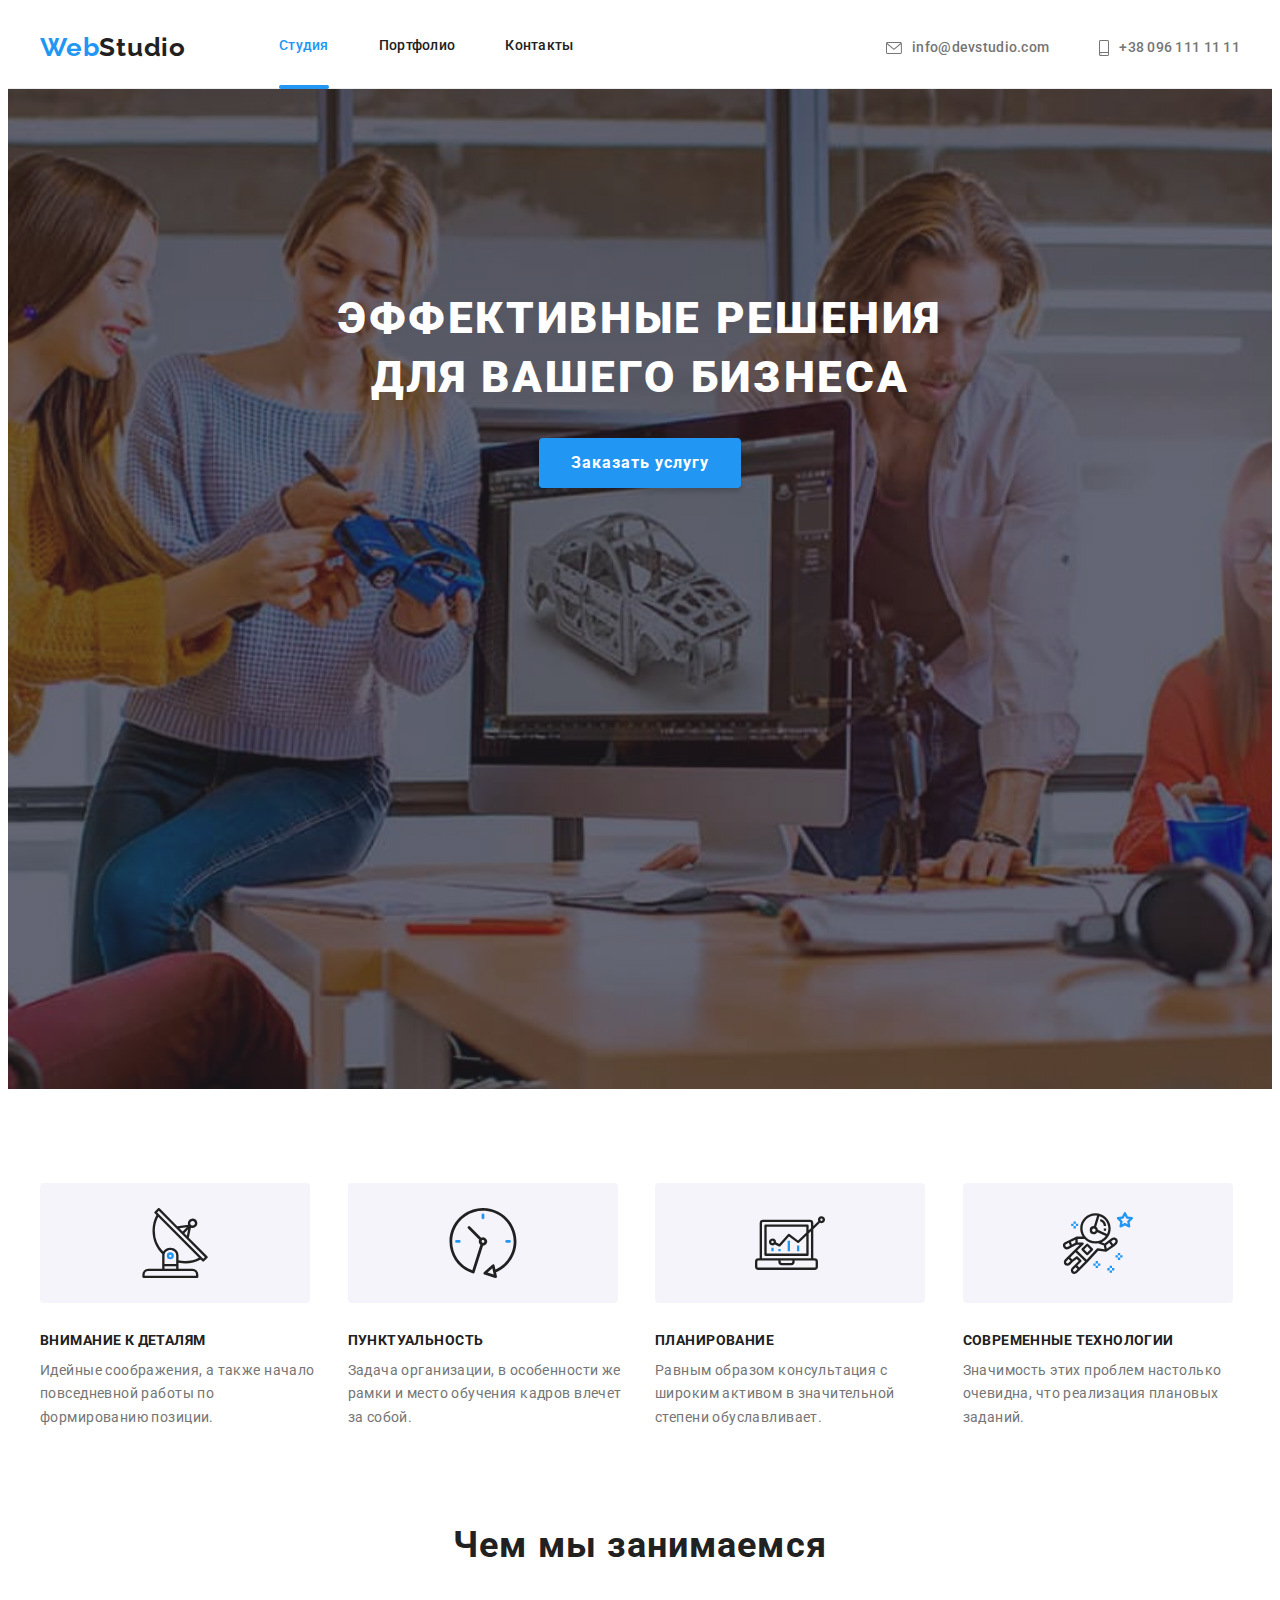
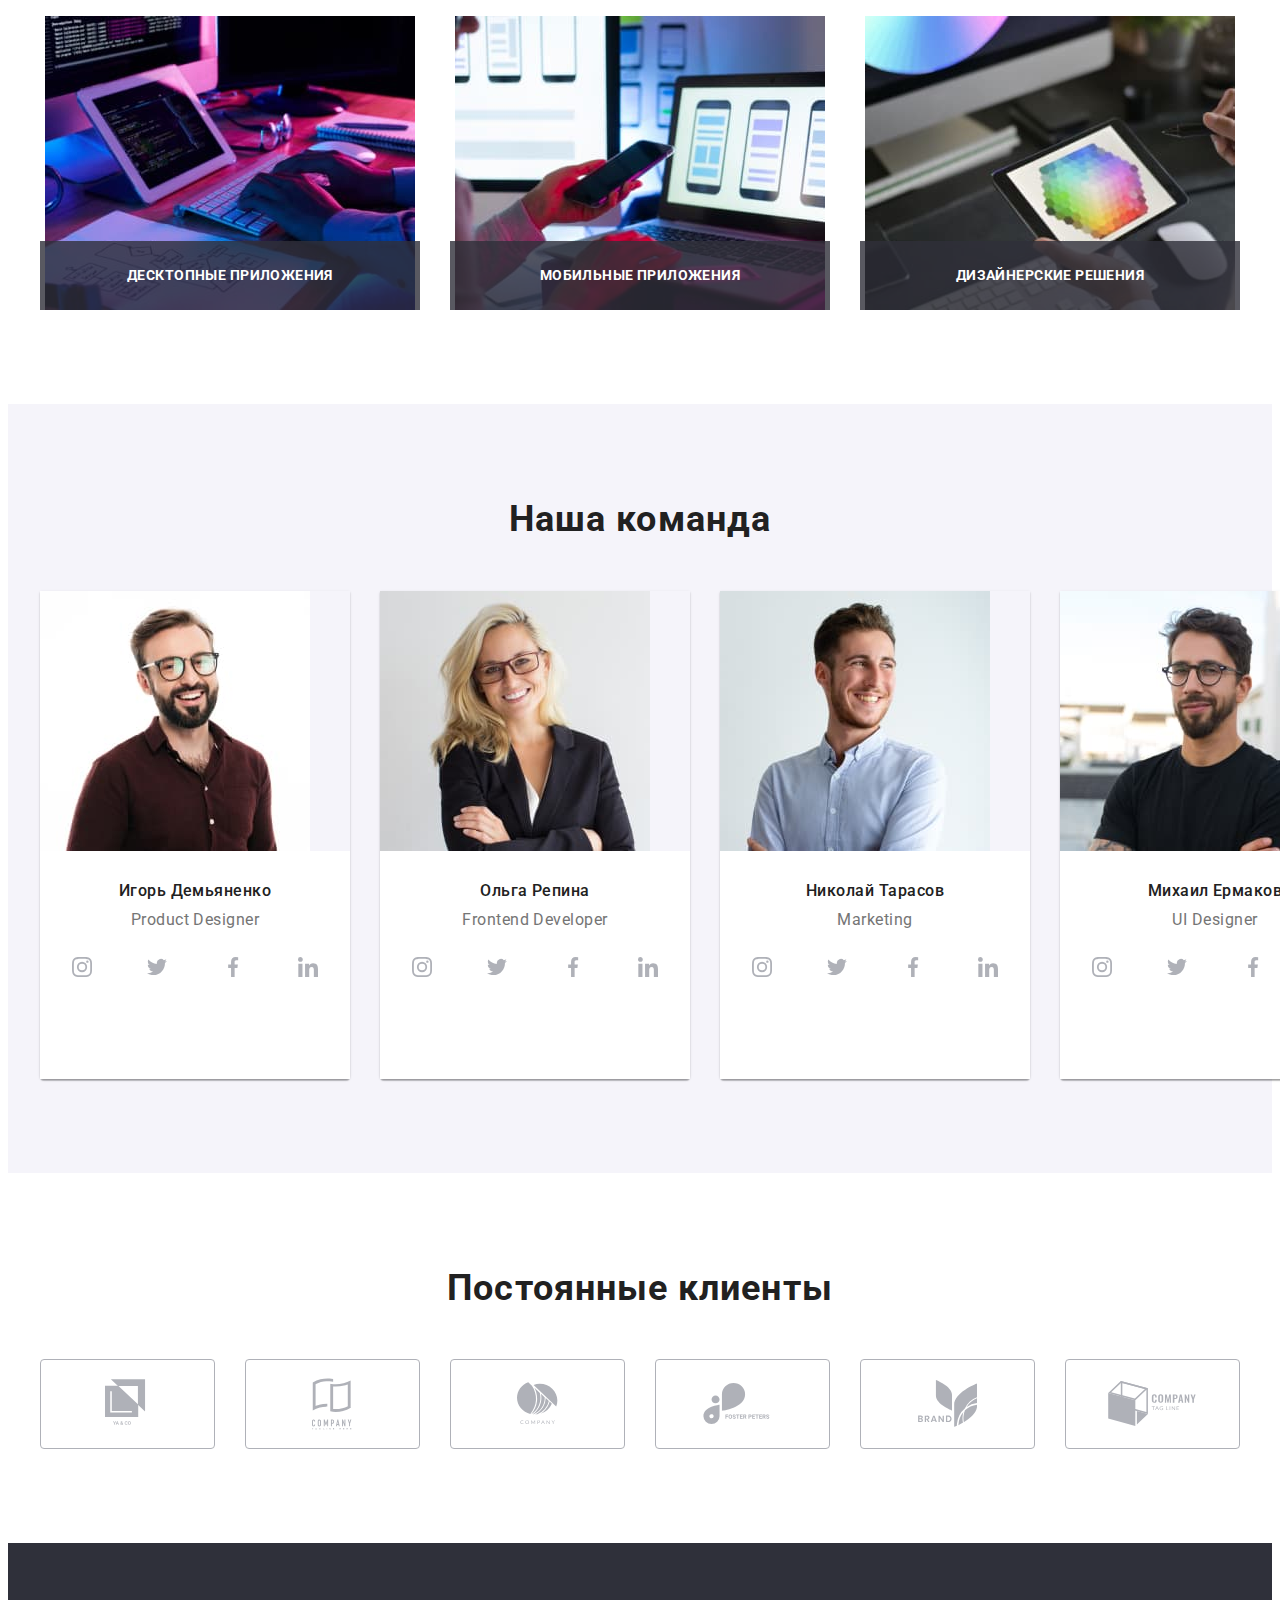
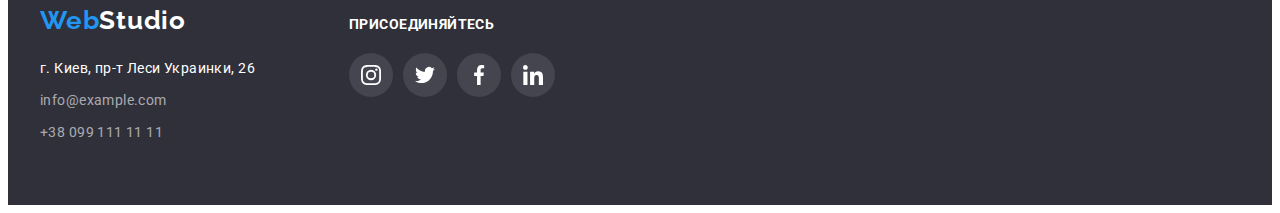
==== index.html @ 3abf871e "add "goit-markup-hw-05"" ====
<!DOCTYPE html>
<html lang="ru">
<head>
    <meta charset="UTF-8">
    <meta http-equiv="X-UA-Compatible" content="IE=edge">
    <meta name="viewport" content="width=device-width, initial-scale=1.0">
    <title>Студия</title>
    <link rel="preconnect" href="https://fonts.gstatic.com">
    <link href="https://fonts.googleapis.com/css2?family=Raleway:wght@700&family=Roboto:wght@400;500;700;900&display=swap"
        rel="stylesheet">
    <link rel="stylesheet" href="https://cdnjs.cloudflare.com/ajax/libs/modern-normalize/0.2.0/modern-normalize.css"
        integrity="sha512-oxqL25oMBPTFLK5OOR4U/Y//5oyc+3B8MJVTuGD2FLdyA+VXlhKMyQ7YjHNSI5+CLk0UdMLw1lV64dDuT1Batw=="
        crossorigin="anonymous" />
    <link rel="stylesheet" href="./css/styles.css">
</head>

<body>

<!--site header-->
        <header class="header">
            <div class="container">
                <nav class="navigation">
                    <a href="./index.html" class="logo link" lang="en"><span class="logo-web">Web</span>Studio</a>
                    <ul class="navigation-list list">

                        <li class="navigation-item">
                            <a href="./index.html" class="navigation-link current link">Студия</a>
                        </li>

                        <li class="navigation-item">
                            <a href="./portfolio.html" class="navigation-link link">Портфолио</a>
                        </li>

                        <li class="navigation-item">
                            <a href="" class="navigation-link link">Контакты</a>
                        </li>
                    </ul>
                </nav>

                <ul class="site-contacts list" >

                    <li class="site-contacts-item">
                        <a href="mailto:info@devstudio.com" class="contacts link ">
                            <svg class="site-contacts-icon-envelope" 
                                width="16" 
                                height="12">
                                    <use href="./images/icons.svg#envelope"></use>
                            </svg>
                            info@devstudio.com
                        </a>
                    </li>

                    <li class="site-contacts-item">
                        <a href="tel:+380961111111" class="contacts link ">
                            <svg class="site-contacts-icon-smartphone" 
                                width="10" 
                                height="16">
                                    <use href="./images/icons.svg#smartphone"></use>
                            </svg>
                            +38 096 111 11 11
                        </a>
                    </li>
                </ul>
            </div>
        </header>
    <main>

    <!--HERO-->
        <section class="hero overlay">
            <h1 class="hero-text">Эффективные решения для вашего бизнеса</h1>
            <button data-modal-open type="button" class="hero-btn">Заказать услугу</button>
        </section>

    <!--Features-->
        <section class="features section">
            <div class="container">
                <h2 class="visually-hidden">Особенности команды</h2>
                <ul class="features-list list">

                    <li class="feature-list-item">
                        <div class="features-icon-background">
                            <svg class="feature-icon"
                            width="70"
                            height="70">
                                <use href="./images/icons.svg#antenna"></use>
                            </svg>
                        </div>
                        <h3 class="feature-item-title">Внимание к деталям</h3>
                        <p class="features-item">Идейные соображения, а также начало повседневной работы по формированию позиции.
                        </p>
                    </li>

                    <li class="feature-list-item">
                        <div class="features-icon-background">
                            <svg class="feature-icon"
                            width="70"
                            height="70">
                                <use href="./images/icons.svg#clock"></use>
                            </svg>
                        </div>
                        <h3 class="feature-item-title">Пунктуальность</h3>
                        <p class="features-item">Задача организации, в особенности же рамки и место обучения кадров влечет за собой.
                        </p>
                    </li>

                    <li class="feature-list-item">
                        <div class="features-icon-background">
                            <svg class="feature-icon"
                            width="70"
                            height="70">
                                <use href="./images/icons.svg#diagram"></use>
                            </svg>
                        </div>
                        <h3 class="feature-item-title">Планирование</h3>
                        <p class="features-item">Равным образом консультация с широким активом в значительной степени обуславливает.
                        </p>
                    </li>

                    <li class="feature-list-item">
                        <div class="features-icon-background">
                            <svg class="feature-icon"
                            width="70"
                            height="70">
                                <use href="./images/icons.svg#astronaut"></use>
                            </svg>
                        </div>
                        <h3 class="feature-item-title">Современные технологии</h3>
                        <p class="features-item">Значимость этих проблем настолько очевидна, что реализация плановых заданий.
                        </p>
                    </li>
                </ul>
            </div>
        </section>

    <!--What we do-->
        <section class="what-we-do-section section">
            <div class="container">
                <h2 class="section-title">Чем мы занимаемся</h2>
                <ul class="what-we-do list">

                    <li class="what-we-do-item">
                        <div class="image-explanation">
                            <img src="./images/example_of_work_1.jpg" alt="Создание интернет сайта" width="370" height="294">
                            <span class="image-explanation-text">Десктопные приложения</span>
                        </div>
                    </li>

                    <li class="what-we-do-item">
                        <div class="image-explanation">
                            <img src="./images/example_of_work_2.jpg" alt="Оптимизация сайта для просмотра с телефона" width="370" height="294">
                            <span class="image-explanation-text">Мобильные приложения</span>
                        </div>
                    </li>

                    <li class="what-we-do-item">
                        <div class="image-explanation">
                            <img src="./images/example_of_work_3.jpg" alt="Подбор цветовой схемы для сайта" width="370" height="294">
                            <span class="image-explanation-text">Дизайнерские решения</span>
                        </div>
                    </li>
                </ul>
            </div>
        </section>

    <!--Our team-->
        <section class="team section">
            <div class="container">
                <h2 class="section-title">Наша команда</h2>
                <ul class="team-members list">

                    <li class="team-members-item">
                        <img src="./images/igor_photo.jpg" alt="Фото Игоря Демьяненко" width="270" height="260">
                        <div class="team-members-description">
                            <h3 class="team-members-name">Игорь Демьяненко</h3>
                            <p class="team-members-profession" lang="en">Product Designer</p>
                            <ul class="team-soc-link-list list">

                                <li class="team-soc-link-item">
                                    <a href="" class="team-soc-link">
                                        <svg class="team-soc-link-icon" 
                                        width="20"
                                        height="20">
                                            <use href="./images/icons.svg#instagram-t"></use>
                                        </svg>
                                    </a>
                                </li>

                                <li class="team-soc-link-item">
                                    <a href="" class="team-soc-link">
                                        <svg class="team-soc-link-icon" 
                                        width="20"
                                        height="20">
                                            <use href="./images/icons.svg#twitter-t"></use>
                                        </svg>
                                    </a>
                                </li>

                                <li class="team-soc-link-item">
                                    <a href="" class="team-soc-link">
                                        <svg class="team-soc-link-icon" 
                                        width="20"
                                        height="20">
                                            <use href="./images/icons.svg#facebook-t"></use>
                                        </svg>
                                    </a>
                                </li>

                                <li class="team-soc-link-item">
                                    <a href="" class="team-soc-link">
                                        <svg class="team-soc-link-icon" 
                                        width="20"
                                        height="20">
                                            <use href="./images/icons.svg#linkedin-t"></use>
                                        </svg>
                                    </a>
                                </li>
                            </ul>
                        </div>
                    </li>

                    <li class="team-members-item">
                        <img src="./images/olga_photo.jpg" alt="Фото Ольги Репиной" width="270" height="260">
                        <div class="team-members-description">
                            <h3 class="team-members-name">Ольга Репина</h3>
                            <p class="team-members-profession" lang="en">Frontend Developer</p>
                            <ul class="team-soc-link-list list">

                                <li class="team-soc-link-item">
                                    <a href="" class="team-soc-link">
                                        <svg class="team-soc-link-icon" 
                                        width="20"
                                        height="20">
                                            <use href="./images/icons.svg#instagram-t"></use>
                                        </svg>
                                    </a>
                                </li>

                                <li class="team-soc-link-item">
                                    <a href="" class="team-soc-link">
                                        <svg class="team-soc-link-icon" 
                                        width="20"
                                        height="20">
                                            <use href="./images/icons.svg#twitter-t"></use>
                                        </svg>
                                    </a>
                                </li>

                                <li class="team-soc-link-item">
                                    <a href="" class="team-soc-link">
                                        <svg class="team-soc-link-icon" 
                                        width="20"
                                        height="20">
                                            <use href="./images/icons.svg#facebook-t"></use>
                                        </svg>
                                    </a>
                                </li>

                                <li class="team-soc-link-item">
                                    <a href="" class="team-soc-link">
                                        <svg class="team-soc-link-icon" 
                                        width="20"
                                        height="20">
                                            <use href="./images/icons.svg#linkedin-t"></use>
                                        </svg>
                                    </a>
                                </li>
                            </ul>
                        </div>
                    </li>

                    <li class="team-members-item">
                        <img src="./images/nikolay_photo.jpg" alt="Фото Николая Тарасова" width="270" height="260">
                        <div class="team-members-description">
                            <h3 class="team-members-name">Николай Тарасов</h3>
                            <p class="team-members-profession" lang="en">Marketing</p>
                            <ul class="team-soc-link-list list">

                                <li class="team-soc-link-item">
                                    <a href="" class="team-soc-link">
                                        <svg class="team-soc-link-icon" 
                                        width="20"
                                        height="20">
                                            <use href="./images/icons.svg#instagram-t"></use>
                                        </svg>
                                    </a>
                                </li>

                                <li class="team-soc-link-item">
                                    <a href="" class="team-soc-link">
                                        <svg class="team-soc-link-icon" 
                                        width="20"
                                        height="20">
                                            <use href="./images/icons.svg#twitter-t"></use>
                                        </svg>
                                    </a>
                                </li>

                                <li class="team-soc-link-item">
                                    <a href="" class="team-soc-link">
                                        <svg class="team-soc-link-icon" 
                                        width="20"
                                        height="20">
                                            <use href="./images/icons.svg#facebook-t"></use>
                                        </svg>
                                    </a>
                                </li>

                                <li class="team-soc-link-item">
                                    <a href="" class="team-soc-link">
                                        <svg class="team-soc-link-icon" 
                                        width="20"
                                        height="20">
                                            <use href="./images/icons.svg#linkedin-t"></use>
                                        </svg>
                                    </a>
                                </li>
                            </ul>
                        </div>
                    </li>

                    <li class="team-members-item">
                        <img src="./images/mihail_photo.jpg" alt="Фото Михаила Ермакова" width="270" height="260">
                        <div class="team-members-description">
                            <h3 class="team-members-name">Михаил Ермаков</h3>
                            <p class="team-members-profession" lang="en">UI Designer</p>
                            <ul class="team-soc-link-list list">

                                <li class="team-soc-link-item">
                                    <a href="" class="team-soc-link">
                                        <svg class="team-soc-link-icon" 
                                        width="20"
                                        height="20">
                                            <use href="./images/icons.svg#instagram-t"></use>
                                        </svg>
                                    </a>
                                </li>

                                <li class="team-soc-link-item">
                                    <a href="" class="team-soc-link">
                                        <svg class="team-soc-link-icon" 
                                        width="20"
                                        height="20">
                                            <use href="./images/icons.svg#twitter-t"></use>
                                        </svg>
                                    </a>
                                </li>

                                <li class="team-soc-link-item">
                                    <a href="" class="team-soc-link">
                                        <svg class="team-soc-link-icon" 
                                        width="20"
                                        height="20">
                                        <use href="./images/icons.svg#facebook-t"></use>
                                    </svg>
                                    </a>
                                </li>

                                <li class="team-soc-link-item">
                                    <a href="" class="team-soc-link">
                                        <svg class="team-soc-link-icon" 
                                        width="20"
                                        height="20">
                                            <use href="./images/icons.svg#linkedin-t"></use>
                                        </svg>
                                    </a>
                                </li>
                            </ul>
                        </div>
                    </li>
                </ul>
            </div>
        </section>

        <!--Regular customers-->  
        <section class="customers section">
            <div class="container">
                <h2 class="section-title">Постоянные клиенты</h2>
                <ul class="customers-list list">

                    <li class="customers-item">
                        <a href="" class="customers-link">
                            <svg class="customers-icon" 
                            width="44.27" 
                            height="49.23">
                                <use href="./images/icons.svg#logo-1"></use>
                            </svg>
                        </a>
                    </li>

                    <li class="customers-item">
                        <a href="" class="customers-link">
                            <svg class="customers-icon" 
                            width="40" 
                            height="52">
                                <use href="./images/icons.svg#logo-2"></use>
                            </svg>
                        </a>
                    </li>

                    <li class="customers-item">
                        <a href="" class="customers-link">
                            <svg class="customers-icon" 
                            width="41" 
                            height="42.6">
                                <use href="./images/icons.svg#logo-3"></use>
                            </svg>
                        </a>
                    </li>

                    <li class="customers-item">
                        <a href="" class="customers-link">
                            <svg class="customers-icon" 
                            width="79.66" 
                            height="42.02">
                                <use href="./images/icons.svg#logo-4"></use>
                            </svg>
                        </a>
                    </li>

                    <li class="customers-item">
                        <a href="" class="customers-link">
                            <svg class="customers-icon" 
                            width="59" 
                            height="47">
                                <use href="./images/icons.svg#logo-5"></use>
                            </svg>
                        </a>
                    </li>

                    <li class="customers-item">
                        <a href="" class="customers-link">
                            <svg class="customers-icon" 
                            width="88.48" 
                            height="45.44">
                                <use href="./images/icons.svg#logo-6"></use>
                            </svg>
                        </a>
                    </li>
                </ul>
            </div>
        </section>
    </main>

<!--Footer-->
    <footer class="footer">
        <div class="container">
            <div>
                <a href="./index.html" class="logo link" lang="en"><span class="logo-web">Web</span><span class="logo-studio">Studio</span></a>

<!--Address-->
                <address class="address">
                    <ul class="address-list list">

                        <li class="address-item"> 
                            <a href="https://goo.gl/maps/oQdtfQdhAtJSonEbA" class="address-in-map link">г. Киев, пр-т Леси Украинки, 26</a> 
                        </li>

                        <li class="address-item">
                            <a href="mailto:info@example.com" class="address-mail link">info@example.com</a>
                        </li>

                        <li class="address-item">
                            <a href="tel:+380991111111" class="address-tel link">+38 099 111 11 11</a>
                        </li>
                    </ul>
                </address>

            </div>

<!--Subscribe-->            
            <div class="subscribe">
                <b class="footer-subscribe-title">присоединяйтесь</b>
                <ul class="social-link-list list">

                    <li class="social-link-item ">
                        <a href="" class="footer-social-link">
                            <svg  class="footer-subscribe-link"
                            width="20"
                            height="20">
                                <use href="./images/icons.svg#instagram"></use>
                            </svg>
                        </a>
                    </li>

                    <li class="social-link-item">
                        <a href="" class="footer-social-link">
                            <svg class="footer-subscribe-link"
                            width="20"
                            height="20">
                                <use href="./images/icons.svg#twitter"></use>
                            </svg>
                        </a>
                    </li>

                    <li class="social-link-item">
                        <a href="" class="footer-social-link">
                            <svg class="footer-subscribe-link"
                            width="20"
                            height="20">
                                <use href="./images/icons.svg#facebook"></use>
                            </svg>
                        </a>
                    </li>

                    <li class="social-link-item">
                        <a href="" class="footer-social-link">
                            <svg class="footer-subscribe-link" 
                            width="20"
                            height="20">
                                <use href="./images/icons.svg#linkedin"></use>
                            </svg>
                        </a>
                    </li>
                </ul>
            </div>
        </div>
    </footer>

    

    <div data-modal class="backdrop is-hidden">
        <div class="modal">
            <button data-modal-close type="button" class="close-modal-btn">
                <svg class="close-icon" 
                width="18"
                height="18">
                    <use href="./images/icons.svg#icon-close"></use>
                </svg>
            </button>
        </div>
    </div>
    
    <script src="./js/modal.js"></script>
</body>
</html>
---- css/styles.css ----
/*************** INDEX.html styles ****************/

/*==================== ROOT =======================*/
:root {
  --priority-text-color: #212121;
  --secondary-text-color: #757575;
  --accent-color: #2196f3;
  --wight-color: #ffffff;
  --secondary-background-color: #2f303a;
  --priority-background-color: #f5f4fa;
  --transform-origin-color: #afb1b8;
  --address-color: rgba(255, 255, 255, 0.6);
  --main-font: "Roboto", sans-serif;
  --secondary-font: "Raleway", sans-serif;
  --margin-block: 30px;
}
/*==================== END ROOT ===================*/
.link {
  text-decoration: none;
}

.list {
  list-style: none;
}

.address {
  font-style: normal;
}

img {
  display: block;
  max-width: 100%;
  height: auto;
}

h1,
h2,
h3,
h4,
h5,
h6,
p {
  margin: 0px;
}

ul,
ol {
  margin: 0px;
  padding: 0px;
}
/*================== COMPONENTS ===================*/
/*for "WHAT WE DO" and "OUR TEAM"*/
.section-title {
  font-weight: 700;
  font-size: 36px;
  line-height: 1.17;
  text-align: center;
  letter-spacing: 0.03em;

  margin-bottom: 50px;
}

/*for all SECTION*/
.container {
  width: 1200px;

  margin-left: auto;
  margin-right: auto;
  padding-left: 15px;
  padding-right: 15px;
}

.section {
  padding-top: 94px;
  padding-bottom: 94px;
}
/*================== END COMPONENTS ===============*/

/*==================== BODY =======================*/
body {
  background-color: var(--wight-color);
  color: var(--priority-text-color);
  font-family: var(--main-font);
}
/*=================== END BODY =====================*/

/*===================== LOGO =======================*/
.logo {
  font-family: var(--secondary-font);
  font-weight: 700;
  font-size: 26px;
  line-height: 1.33;
  letter-spacing: 0.03em;
  color: var(--priority-text-color);

  margin-right: 93px;
  padding-top: 22px;
  padding-bottom: 23px;
}

.logo-web {
  color: var(--accent-color);
}

.logo-studio {
  color: var(--wight-color);
}

.visually-hidden {
  position: absolute !important;
  clip: rect(1px 1px 1px 1px); /* IE6, IE7 */
  clip: rect(1px, 1px, 1px, 1px);
  padding: 0 !important;
  border: 0 !important;
  height: 1px !important;
  width: 1px !important;
  overflow: hidden;
}
/*==================== END LOGO ====================*/

/*===================== HEADER ======================*/
.header {
  border-bottom: 1px solid #ececec;
  box-sizing: border-box;
}

.header > .container {
  display: flex;
  align-items: center;
}
/*==== NAVIGATION ====*/
.navigation {
  font-weight: 500;
  font-size: 14px;
  line-height: 1.14;
  letter-spacing: 0.02em;

  display: flex;
  align-items: center;
}

.navigation-item:not(:last-child) {
  margin-right: 50px;
}

.navigation-list {
  display: flex;
  align-items: center;
}

.navigation-link {
  color: var(--priority-text-color);

  padding-top: 32px;
  padding-bottom: 31px;

  transition: color 250ms cubic-bezier(0.4, 0, 0.2, 1);
}

.navigation-link::after {
  content: "";

  position: relative;
  bottom: -31px;

  display: block;
  background: #2196f3;
  border-radius: 2px;

  height: 4px;

  opacity: 0;

  transform: scaleX(0);
  transition: transform;
  transition: transform 250ms cubic-bezier(0.4, 0, 0.2, 1),
    opacity 250ms cubic-bezier(0.4, 0, 0.2, 1);
}

/*.navigation-link:hover::after {
  opacity: 1;
}*/

.navigation-link:focus::after {
  opacity: 1;
  transform: scaleX(1);
}

.navigation-link:active::after {
  opacity: 1;
  transform: scaleX(1);
}

.navigation-link:hover,
.navigation-link:focus,
.navigation-link:active {
  color: var(--accent-color);
}
.current {
  color: var(--accent-color);
}

.current::after {
  opacity: 1;
  transform: scaleX(1);
}
/*==== END NAVIGATION ====*/

/*==== SITE CONTACTS ====*/
.site-contacts {
  display: flex;
  margin-left: auto;
}

.site-contacts .contacts {
  font-weight: 500;
  font-size: 14px;
  line-height: 1.14;
  letter-spacing: 0.02em;
  color: var(--secondary-text-color);

  display: inline-flex;
  align-items: center;
}

.site-contacts-icon-envelope {
  width: 16px;
  height: 12px;

  margin-right: 10px;

  fill: currentColor;
}

.site-contacts-icon-smartphone {
  width: 10px;
  height: 16px;

  margin-right: 10px;

  fill: currentColor;
}
.site-contacts .contacts {
  transition: color 250ms cubic-bezier(0.4, 0, 0.2, 1);
}

.site-contacts .contacts:hover,
.site-contacts .contacts:focus {
  color: var(--accent-color);
}

.site-contacts-item {
  display: flex;
  align-items: center;
}

.site-contacts-item > .contacts {
  padding-top: 32px;
  padding-bottom: 31px;
}

.site-contacts-item:not(:last-child) {
  margin-right: 50px;
}
/*==== END SITE CONTACTS ====*/
/*=================== END HEADER ==================*/

/*==================== HERO ======================*/
.overlay {
  background-image: linear-gradient(
      to right,
      rgba(47, 48, 58, 0.4),
      rgba(47, 48, 58, 0.4)
    ),
    url(../images/hero.jpg);
  background-size: cover;
  background-position: center;
  background-repeat: no-repeat;

  max-width: 1600px;
  height: 600px;

  margin-left: auto;
  margin-right: auto;
}
.hero {
  background-color: var(--secondary-background-color);

  padding-top: 200px;
  padding-bottom: 200px;

  text-align: center;
}
.hero-text {
  font-weight: 900;
  font-size: 44px;
  line-height: 1.36;

  letter-spacing: 0.06em;
  text-transform: uppercase;
  color: var(--wight-color);

  max-width: 696px;

  margin-bottom: 30px;
  margin-left: auto;
  margin-right: auto;
}

.hero-btn {
  font-family: var(--main-font);
  font-weight: 700;
  font-size: 16px;
  line-height: 1.88;
  text-align: center;
  letter-spacing: 0.06em;
  color: var(--wight-color);

  background-color: var(--accent-color);

  cursor: pointer;
  min-width: 200px;
  padding: 10px 32px;
  box-shadow: 0px 4px 4px rgba(0, 0, 0, 0.15);
  border-radius: 4px;
  border: 0px;

  padding-top: 10px;
  padding-bottom: 10px;
  padding-right: 32px;
  padding-left: 32px;
}
/*=================== END HERO ===================*/

/*================== FEATURES ====================*/
.features {
  padding-bottom: 47px;
}

.feature-list-item {
  flex-basis: calc(100% / 4 - var(--margin-block));

  margin-top: var(--margin-block);
  margin-left: var(--margin-block);
}

/*.feature-list-item:not(:last-child) {
  margin-right: 30px;
}*/

.features-list {
  display: flex;

  margin-top: calc(-1 * var(--margin-block));
  margin-left: calc(-1 * var(--margin-block));
}

.feature-item-title {
  font-weight: 700;
  font-size: 14px;
  line-height: 1.14;
  letter-spacing: 0.03em;
  text-transform: uppercase;

  margin-bottom: 10px;
}

.features-item {
  color: var(--secondary-text-color);
  font-weight: 400;
  font-size: 14px;
  line-height: 1.71;
  letter-spacing: 0.03em;
}

.features-icon-background {
  display: flex;
  justify-content: center;
  align-items: center;

  width: 270px;
  height: 120px;

  margin-bottom: 30px;

  border-radius: 4px;
  background: #f5f4fa;
}
/*================= END FEATURES ================*/

/*================== WHAT WE DO =================*/
.what-we-do-section {
  padding-top: 47px;
}

.what-we-do {
  display: flex;

  margin-top: calc(-1 * var(--margin-block));
  margin-left: calc(-1 * var(--margin-block));
}

.what-we-do-item {
  flex-basis: calc(100% / 3 - var(--margin-block));

  margin-left: var(--margin-block);
  margin-top: var(--margin-block);
}

.image-explanation {
  position: relative;
  display: flex;
  justify-content: center;
  align-items: flex-end;
}

.image-explanation-text {
  display: flex;
  justify-content: center;
  align-items: flex-end;
  position: absolute;

  width: 100%;

  font-weight: 700;
  font-size: 14px;
  line-height: 1.14;

  letter-spacing: 0.03em;
  text-transform: uppercase;

  padding-top: 27px;
  padding-bottom: 27px;

  color: var(--wight-color);
  background: rgba(47, 48, 58, 0.8);
}

/*.what-we-do-item:not(:last-child) {
  margin-right: 30px;
}*/

/*================ END WHAT WE DO ================*/

/*================= OUR TEAM ====================*/
.team {
  background-color: var(--priority-background-color);
}

.team-members {
  display: flex;

  margin-top: calc(-1 * var(--margin-block));
  margin-left: calc(-1 * var(--margin-block));
}

.team-members-item {
  flex-basis: calc(100% / 4 - var(--margin-block));

  margin-top: var(--margin-block);
  margin-left: var(--margin-block);

  box-shadow: 0px 1px 3px rgba(0, 0, 0, 0.12), 0px 1px 1px rgba(0, 0, 0, 0.14),
    0px 2px 1px rgba(0, 0, 0, 0.2);
  border-radius: 0px 0px 4px 4px;
}
/*.team-members-item:not(:last-child) {
  margin-right: 30px;
}*/

.team-members-description {
  width: 270px;
  height: 168px;
  padding-bottom: 30px;
  padding-top: 30px;
  padding-left: 20px;
  padding-right: 20px;

  text-align: center;

  background: #ffffff;
}

.team-members-name {
  font-weight: 500;
  font-size: 16px;
  line-height: 1.19;
  letter-spacing: 0.03em;

  margin-bottom: 10px;
}

.team-members-profession {
  font-weight: 400;
  font-size: 16px;
  line-height: 1.19;
  letter-spacing: 0.03em;
  color: var(--secondary-text-color);

  padding-bottom: 16px;
}
.team-soc-link-list {
  display: flex;
  justify-content: space-between;
}

.team-soc-link {
  display: flex;
  justify-content: center;
  align-items: center;

  height: 44px;
  width: 44px;
  border-radius: 50%;

  color: var(--transform-origin-color);

  transition: color 250ms cubic-bezier(0.4, 0, 0.2, 1),
    background-color 250ms cubic-bezier(0.4, 0, 0.2, 1);
}

.team-soc-link-item:not(:last-child) {
  margin-right: 10px;
}

.team-soc-link:hover,
.team-soc-link:focus,
.team-soc-link:active {
  background: var(--accent-color);
  color: var(--wight-color);
}

.team-soc-link-icon {
  fill: currentColor;

  display: block;
  height: 20px;
  width: 20px;
}

/*================ END OUR TEAM =================*/

/*=============Regular customers================*/
.customers-list {
  display: flex;

  margin-top: calc(-1 * var(--margin-block));
  margin-left: calc(-1 * var(--margin-block));
}

.customers-item {
  flex-basis: calc(100% / 6 - var(--margin-block));

  margin-top: var(--margin-block);
  margin-left: var(--margin-block);
}
/*.customers-item:not(:last-child) {
  margin-right: 30px;
}*/

.customers-link {
  display: flex;
  justify-content: center;
  align-items: center;

  height: 90px;

  border: 1px solid var(--transform-origin-color);
  box-sizing: border-box;
  border-radius: 4px;

  color: var(--transform-origin-color);

  transition: color 250ms cubic-bezier(0.4, 0, 0.2, 1),
    border 250ms cubic-bezier(0.4, 0, 0.2, 1),
    border-radius 250ms cubic-bezier(0.4, 0, 0.2, 1);
}
.customers-link:hover,
.customers-link:focus,
.customers-link:active {
  color: var(--accent-color);
  border: 1px solid var(--accent-color);
  border-radius: 4px;
}

.customers-icon {
  fill: currentColor;
}

/*===========END Regular customers==============*/

/*================== FOOTER =====================*/
.footer {
  background-color: var(--secondary-background-color);

  padding-top: 60px;
  padding-bottom: 60px;
}
.footer > .container {
  display: flex;
  align-items: baseline;
}

.footer > .container > .logo {
  padding-top: 0px;
  padding-bottom: 0px;
  margin-right: 0px;
}

/*========== ADDRESS ========*/
.address {
  margin-top: 20px;
}

.address-item:not(:last-child) {
  margin-bottom: 8px;
}

.address-in-map {
  font-weight: 400;
  font-size: 14px;
  line-height: 1.71;
  letter-spacing: 0.03em;
  color: var(--wight-color);
}

.address-mail,
.address-tel {
  font-weight: 400;
  font-size: 14px;
  line-height: 1.71;
  letter-spacing: 0.03em;
  color: var(--address-color);
}

.subscribe {
  margin-left: 70px;
}
.footer-subscribe-title {
  display: inline-flex;

  font-weight: 700;
  font-size: 14px;
  line-height: 1.14;
  letter-spacing: 0.03em;
  text-transform: uppercase;

  color: var(--wight-color);

  margin-bottom: 20px;
}

.social-link-list {
  display: flex;
}

.social-link-item:not(:last-child) {
  margin-right: 10px;
}

.footer-social-link {
  display: flex;
  justify-content: center;
  align-items: center;

  height: 44px;
  width: 44px;

  border-radius: 50%;
  background: rgba(255, 255, 255, 0.1);

  transition: background-color 250ms cubic-bezier(0.4, 0, 0.2, 1);
}

.footer-social-link:hover,
.footer-social-link:active,
.footer-social-link:focus {
  background-color: var(--accent-color);
}

/*================= MODAL WINDOW =================*/
.backdrop {
  position: fixed;
  width: 100%;
  height: 100%;
  left: 0px;
  top: 0px;

  background: rgba(0, 0, 0, 0.2);

  opacity: 1;
  transition: opacity 250ms cubic-bezier(0.4, 0, 0.2, 1);
}

.backdrop.is-hidden {
  opacity: 0;
  pointer-events: none;
}

.backdrop.is-hidden .modal {
  transform: translate(-50%, -50%) scale(0.9);
}

.modal {
  position: absolute;
  top: 50%;
  left: 50%;

  width: 528px;
  height: 581px;
  padding: 40px;

  background: #ffffff;
  box-shadow: 0px 1px 3px rgba(0, 0, 0, 0.12), 0px 1px 1px rgba(0, 0, 0, 0.14),
    0px 2px 1px rgba(0, 0, 0, 0.2);
  border-radius: 4px;

  transform: scale(1) translate(-50%, -50%);
  transition: transform 250ms cubic-bezier(0.4, 0, 0.2, 1);
}

.close-modal-btn {
  display: flex;
  justify-content: center;
  align-items: center;

  position: fixed;
  right: 8px;
  top: 8px;

  width: 30px;
  height: 30px;

  border-radius: 50%;
  border: none;
  cursor: pointer;
}
/*=============== END MODAL WINDOW ===============*/

/*========== END ADDRESS ========*/
/*================== END FOOTER ==================*/
/*************** END INDEX.html styles ************/

/*-------------------------------------------------*/

/************* PORTFOLIO.html styles *************/
/*================ FILTERS =======================*/
.filters-list {
  margin-bottom: 50px;

  display: flex;
  justify-content: center;
}

.filters-item:not(:last-child) {
  margin-right: 8px;
}

.filters-button {
  font-family: var(--main-font);
  color: var(--priority-text-color);
  font-weight: 500;
  font-size: 16px;
  line-height: 1.61;
  letter-spacing: 0.03em;

  background-color: var(--priority-background-color);

  cursor: pointer;
  border-radius: 4px;
  min-width: 73px;
  height: 38px;
  padding: 6px 22px;
  border: 0px;

  transition: color 250ms cubic-bezier(0.4, 0, 0.2, 1),
    background-color 250ms cubic-bezier(0.4, 0, 0.2, 1),
    box-shadow 250ms cubic-bezier(0.4, 0, 0.2, 1);
}
.filters-button:hover,
.filters-button:focus,
.filters-button:active {
  background-color: var(--accent-color);
  color: var(--wight-color);
  box-shadow: 0px 3px 1px rgba(0, 0, 0, 0.1), 0px 1px 2px rgba(0, 0, 0, 0.08),
    0px 2px 2px rgba(0, 0, 0, 0.12);
}
/*================ END FILTERS ==================*/

/*================== PICTURES ===================*/
.pictures-list {
  display: flex;
  flex-wrap: wrap;

  margin-top: calc(-1 * var(--margin-block));
  margin-left: calc(-1 * var(--margin-block));
}

.pictures-list-item {
  box-sizing: border-box;

  flex-basis: calc(100% / 3 - var(--margin-block));

  margin-left: var(--margin-block);
  margin-top: var(--margin-block);

  transition: box-shadow 250ms cubic-bezier(0.4, 0, 0.2, 1);
}

/*.pictures-list-item:nth-child(3n) {
  margin-right: 0px;
}

.pictures-list-item:nth-last-child(-n + 3) {
  margin-bottom: 0px;
}*/

.pictures-list-item:hover,
.pictures-list-item:focus {
  box-shadow: 0px 1px 1px rgba(0, 0, 0, 0.12), 0px 4px 4px rgba(0, 0, 0, 0.06),
    1px 4px 6px rgba(0, 0, 0, 0.16);
}

.pictures-description {
  display: block;
  box-sizing: border-box;
  border: 1px solid #eeeeee;
  border-top: none;

  padding: 20px 24px;
}

.pictures-title {
  font-family: var(--main-font);
  color: var(--priority-text-color);
  font-weight: 700;
  font-size: 18px;
  line-height: 2;
  letter-spacing: 0.06em;

  margin-bottom: 4px;
}

.pictures-text {
  color: var(--secondary-text-color);
  font-weight: 400;
  font-size: 16px;
  line-height: 1.9;
  letter-spacing: 0.03em;
}

.pictures-additional-info {
  position: relative;
  display: flex;
  justify-content: center;
  align-items: center;
}

.pictures-list-item .pictures-info-text {
  display: block;
  position: absolute;

  transform: translateY(100%);
  padding: 63px 24px;
  height: 100%;
  width: 100%;

  font-weight: 400;
  font-size: 18px;
  line-height: 1.56;
  letter-spacing: 0.03em;

  color: var(--wight-color);
  background: rgba(33, 150, 243, 0.9);

  transition: transform 250ms cubic-bezier(0.4, 0, 0.2, 1);
}

.pictures-list-item,
.pictures-additional-info {
  overflow: hidden;
}

.pictures-list-item:hover .pictures-info-text {
  transform: translateY(0);
  opacity: 1;
}

.pictures-list-item:focus .pictures-info-text {
  transform: translateY(0);
  opacity: 1;
}

/*================END PICTURES ==================*/
/************ END PORTFOLIO.html styles **********/
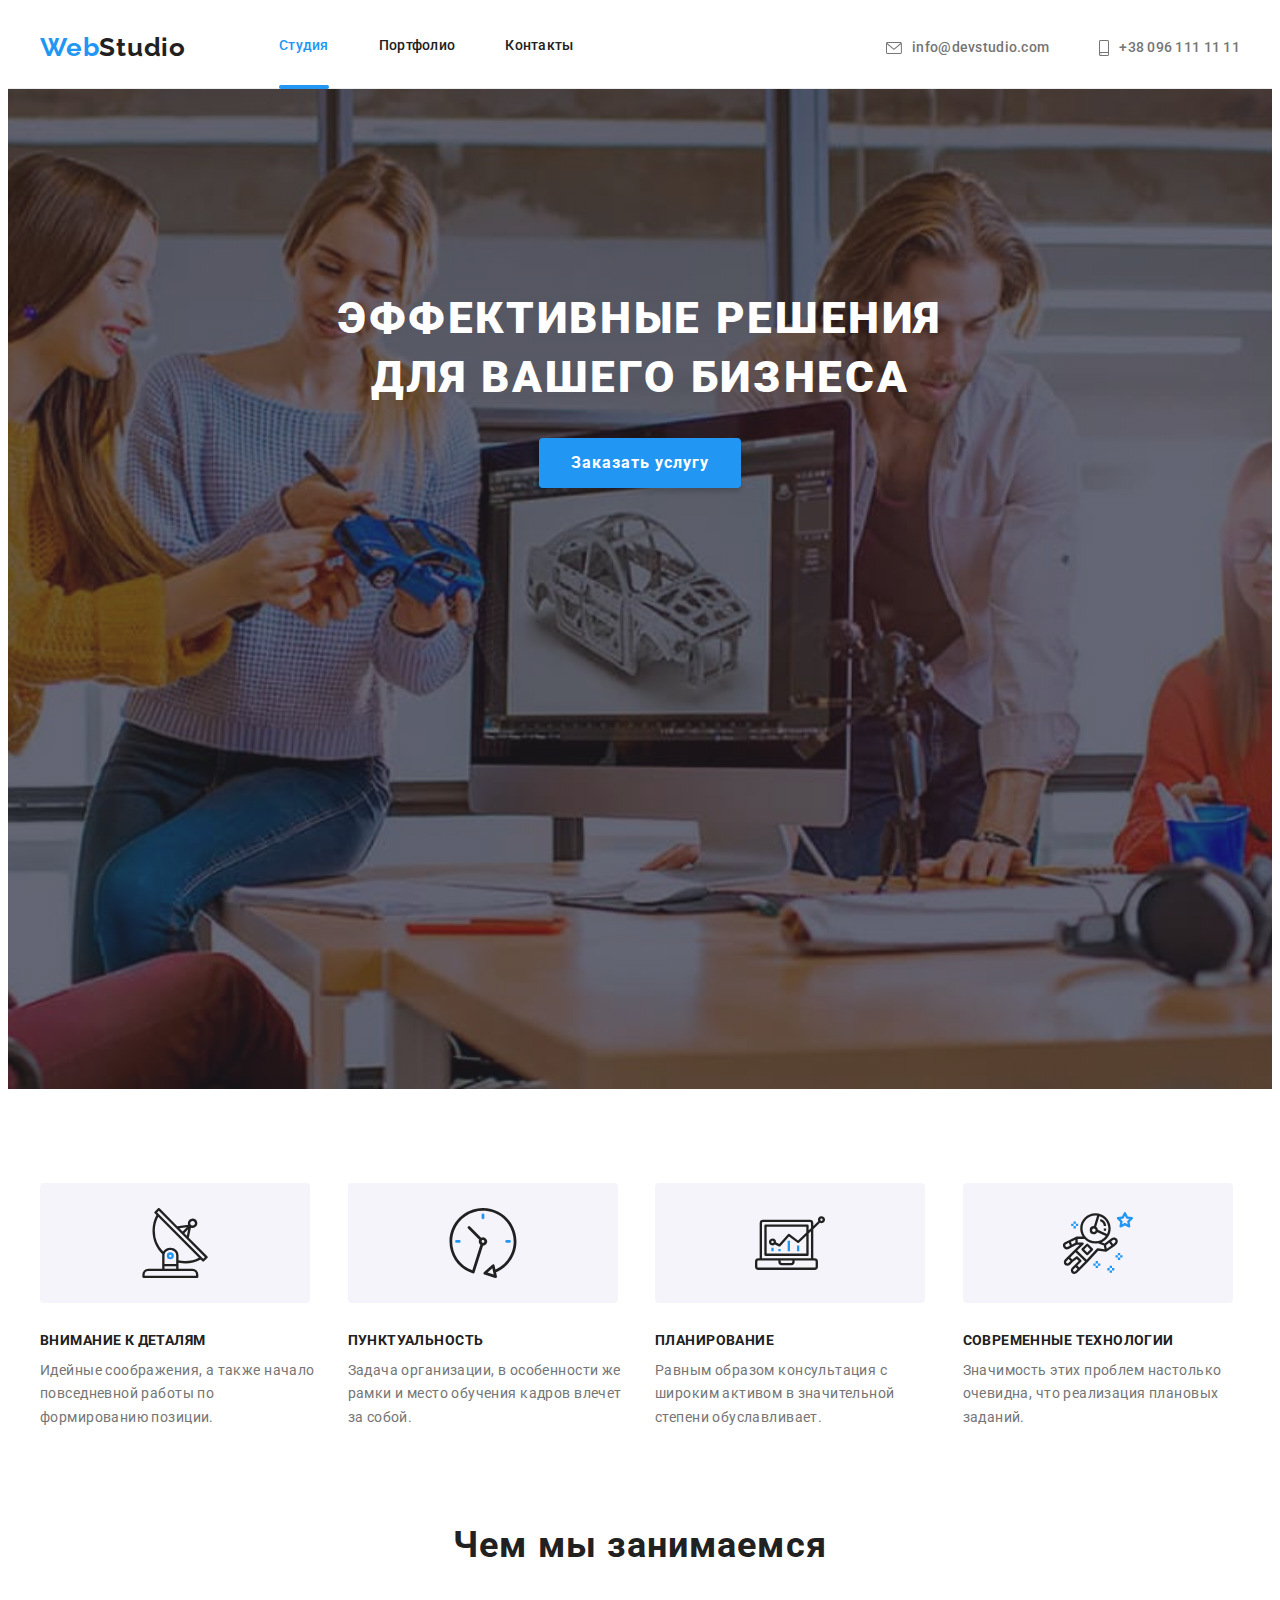
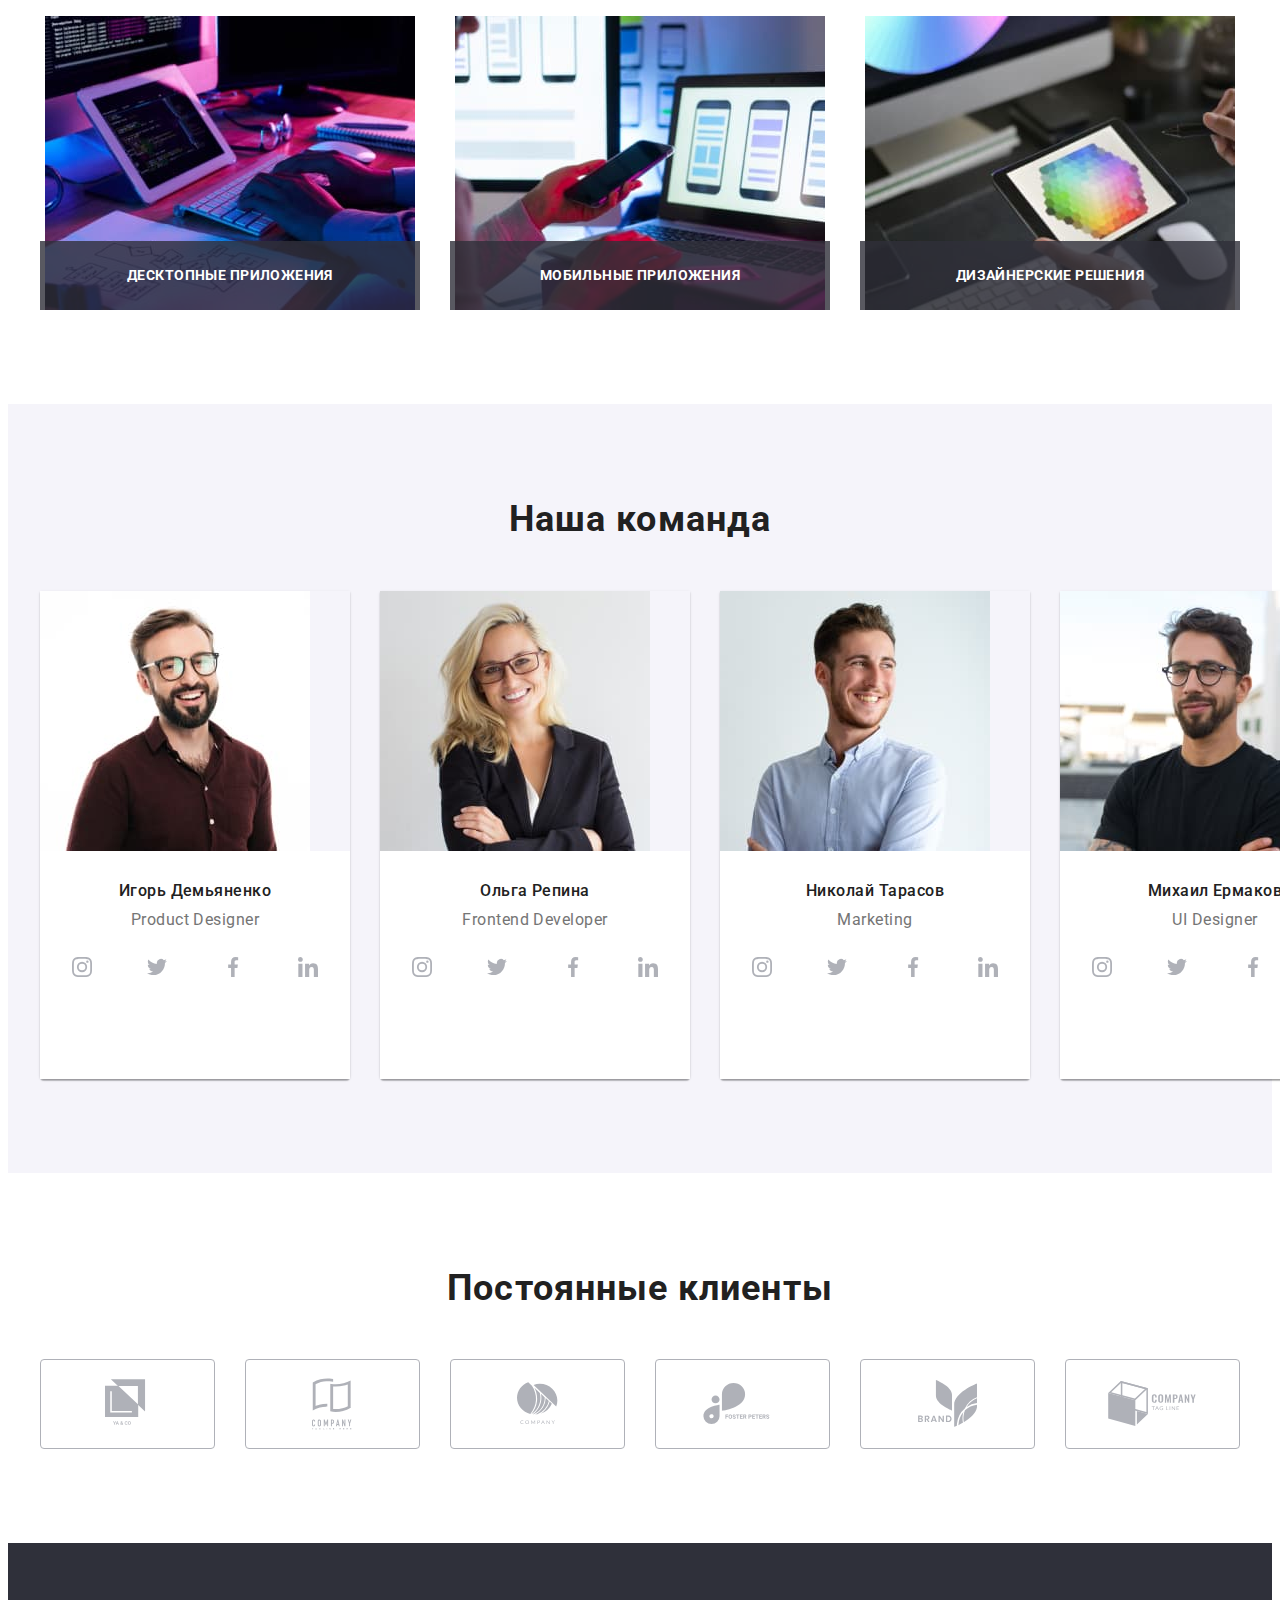
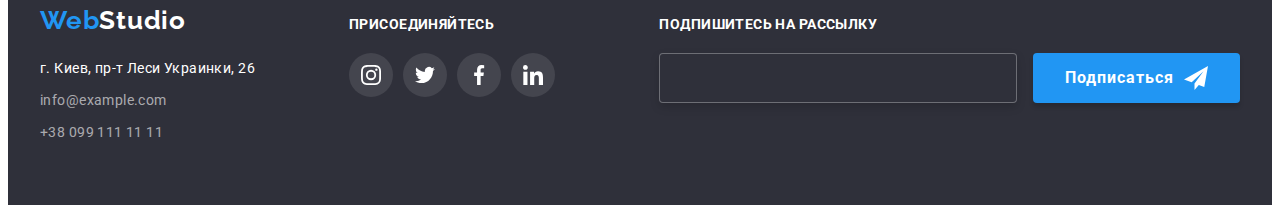
==== commit a2d00b37: "Update index.html" ====
--- a/index.html
+++ b/index.html
@@ -513,11 +513,27 @@
                     </li>
                 </ul>
             </div>
+
+<!--Mail-input-->            
+            <div class="mail-input">
+                <span class="footer-subscribe-title"> Подпишитесь на рассылку</span>
+                <form class="mail-input-form">
+                    <label for="mail"></label>
+                    <input type="email" name="mail" class="input">
+                    <button type="submit" class="footer-btn"><span class="text-footer-btn">Подписаться</span>
+                        <svg class="send-icon" 
+                        width="24"
+                        height="24">
+                            <use href="./images/icons.svg#icon-icon-send"></use>
+                        </svg>
+                    </button>
+                </form>
+            </div>
         </div>
     </footer>
 
     
-
+<!--Modal-->
     <div data-modal class="backdrop is-hidden">
         <div class="modal">
             <button data-modal-close type="button" class="close-modal-btn">
@@ -527,6 +543,41 @@
                     <use href="./images/icons.svg#icon-close"></use>
                 </svg>
             </button>
+
+            <p class="title-modal">Оставьте свои данные, мы вам перезвоним
+            </p>
+
+            <form class="modal-input-form">
+                <label for="name">Имя</label>
+                <input type="text" name="name" class="input-name" autocomplete="name">
+
+                <label for="tel">Телефон</label>
+                <input type="tel" name="tel" class="input-tel" autocomplete="tel">
+
+                <label for="email">Почта</label>
+                <input type="email" name="email" class="input-email" autocomplete="email">
+
+                <label for="comment">Комментарий</label>
+                <textarea name="comment" id="comment" rows="10">Введите текст</textarea>
+
+                <input type="checkbox" name="agreement" value="agreement" id="agreement">
+                <label for="agreement">Соглашаюсь с рассылкой и принимаю 
+                    <a href="" class="agreement-link">Условия договора</a> 
+                </label>
+
+
+                <button type="submit" class="send-modal-btn">
+                
+                    <span class="text-send-modal-btn">Отправить</span>
+                </button>
+            
+                
+                </form>
+
+           
+
+            
+            
         </div>
     </div>
     
--- a/css/styles.css
+++ b/css/styles.css
@@ -677,6 +677,69 @@
 .footer-social-link:focus {
   background-color: var(--accent-color);
 }
+/*========== END ADDRESS ========*/
+
+/*========== MAIL INPUT ========*/
+.mail-input {
+  margin-left: auto;
+}
+
+.mail-input-form > .input {
+  box-sizing: border-box;
+
+  width: 358px;
+  height: 50px;
+
+  border: 1px solid rgba(255, 255, 255, 0.3);
+  border-radius: 4px;
+
+  filter: drop-shadow(0px 4px 4px rgba(0, 0, 0, 0.15));
+
+  background-color: var(--secondary-background-color);
+}
+
+.mail-input-form:hover .input {
+  border: 1px solid var(--accent-color);
+  border-radius: 4px;
+}
+
+.footer-btn {
+  display: inline-flex;
+  align-items: center;
+
+  margin-left: 12px;
+
+  font-family: var(--main-font);
+  font-weight: 700;
+  font-size: 16px;
+  line-height: 1.88;
+  text-align: center;
+  letter-spacing: 0.06em;
+  color: var(--wight-color);
+
+  background-color: var(--accent-color);
+
+  cursor: pointer;
+  min-width: 200px;
+  padding: 10px 32px;
+  box-shadow: 0px 4px 4px rgba(0, 0, 0, 0.15);
+  border-radius: 4px;
+  border: 0px;
+
+  padding-top: 10px;
+  padding-bottom: 10px;
+  padding-right: 32px;
+  padding-left: 32px;
+}
+
+.text-footer-btn {
+  display: inline-flex;
+
+  margin-right: 10px;
+}
+/*======== END MAIL INPUT ========*/
+
+/*================== END FOOTER ==================*/
 
 /*================= MODAL WINDOW =================*/
 .backdrop {
@@ -735,10 +798,52 @@
   border: none;
   cursor: pointer;
 }
+
+.close-modal-btn:hover,
+.close-modal-btn:focus {
+  fill: var(--accent-color);
+}
+
+.title-modal {
+}
+
+textarea {
+  resize: none;
+}
+
+.agreement-link {
+  color: var(--accent-color);
+}
+
+.send-modal-btn {
+  display: flex;
+  justify-content: center;
+  align-items: center;
+
+  font-family: var(--main-font);
+  font-weight: 700;
+  font-size: 16px;
+  line-height: 1.88;
+  text-align: center;
+  letter-spacing: 0.06em;
+  color: var(--wight-color);
+
+  background-color: var(--accent-color);
+
+  cursor: pointer;
+  min-width: 200px;
+  padding: 10px 32px;
+  box-shadow: 0px 4px 4px rgba(0, 0, 0, 0.15);
+  border-radius: 4px;
+  border: 0px;
+
+  padding-top: 10px;
+  padding-bottom: 10px;
+  padding-right: 32px;
+  padding-left: 32px;
+}
 /*=============== END MODAL WINDOW ===============*/
 
-/*========== END ADDRESS ========*/
-/*================== END FOOTER ==================*/
 /*************** END INDEX.html styles ************/
 
 /*-------------------------------------------------*/
@@ -780,6 +885,7 @@
 .filters-button:hover,
 .filters-button:focus,
 .filters-button:active {
+  border: none;
   background-color: var(--accent-color);
   color: var(--wight-color);
   box-shadow: 0px 3px 1px rgba(0, 0, 0, 0.1), 0px 1px 2px rgba(0, 0, 0, 0.08),
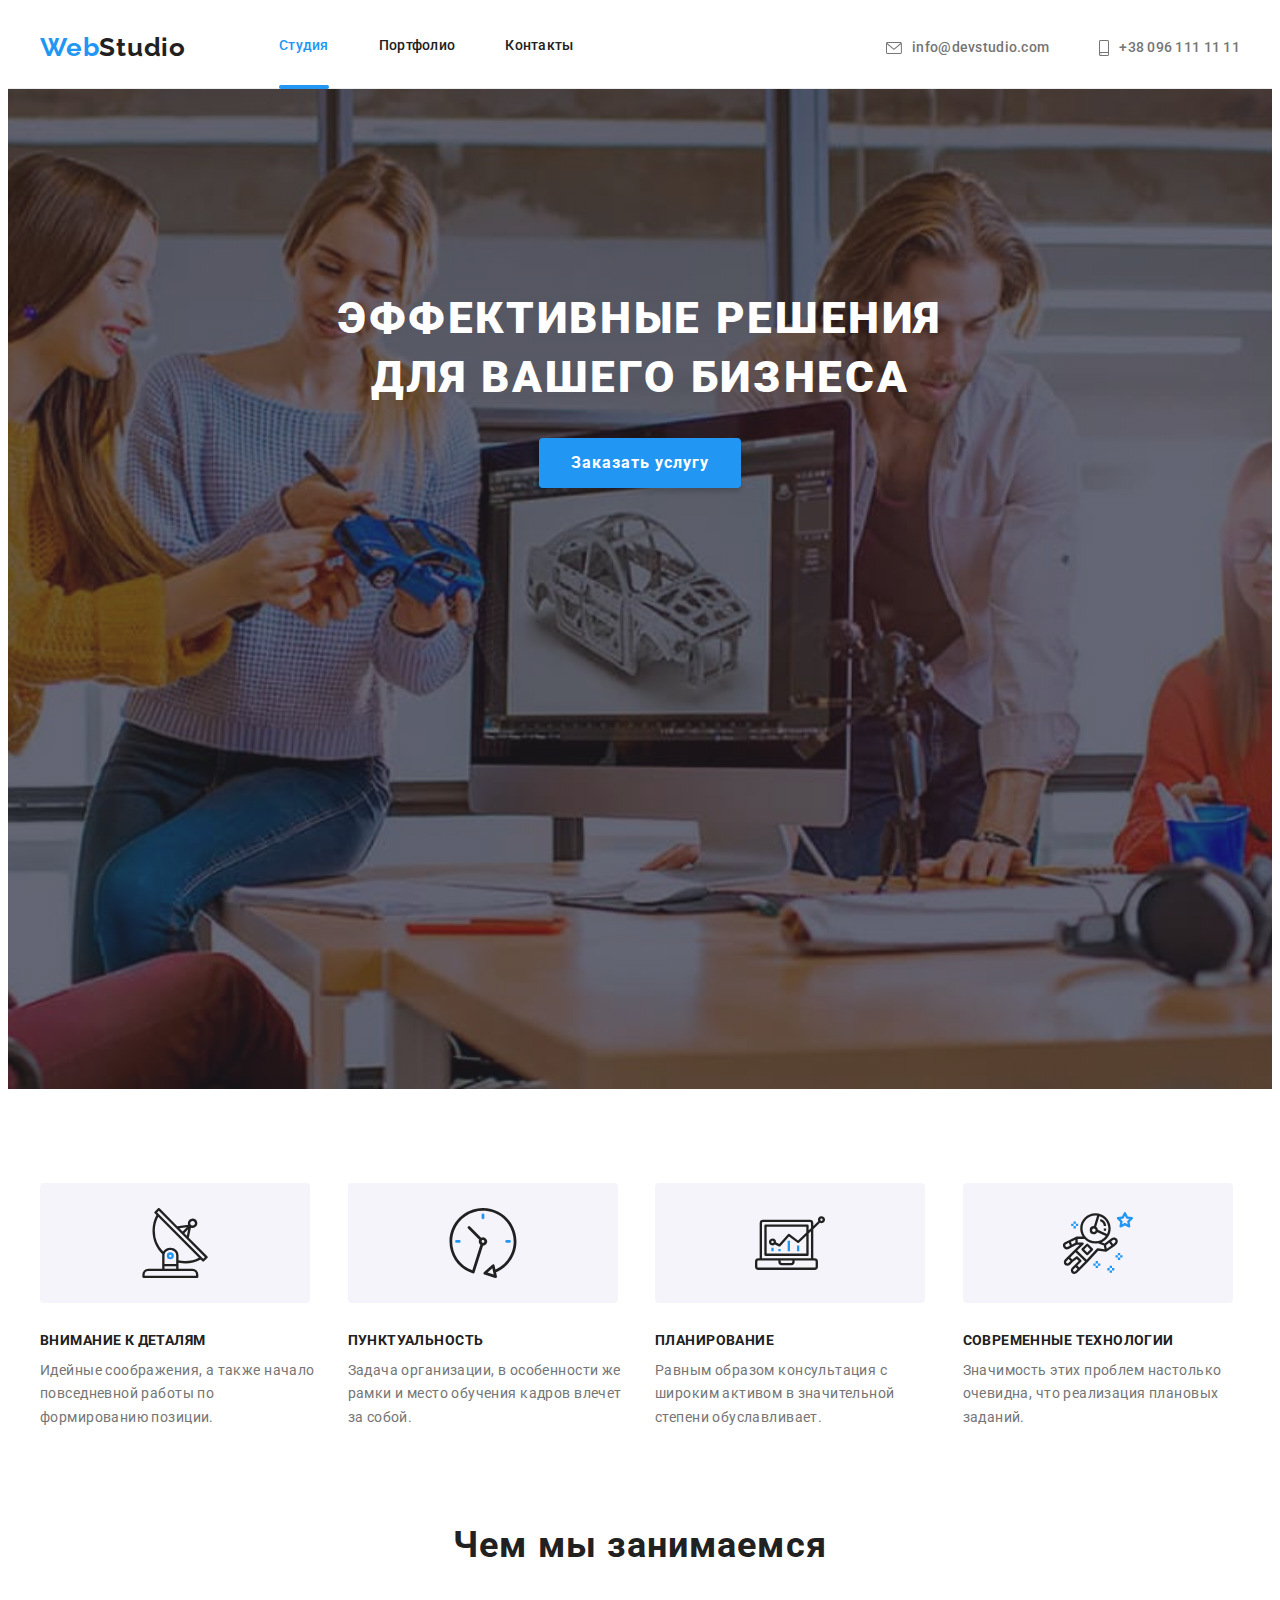
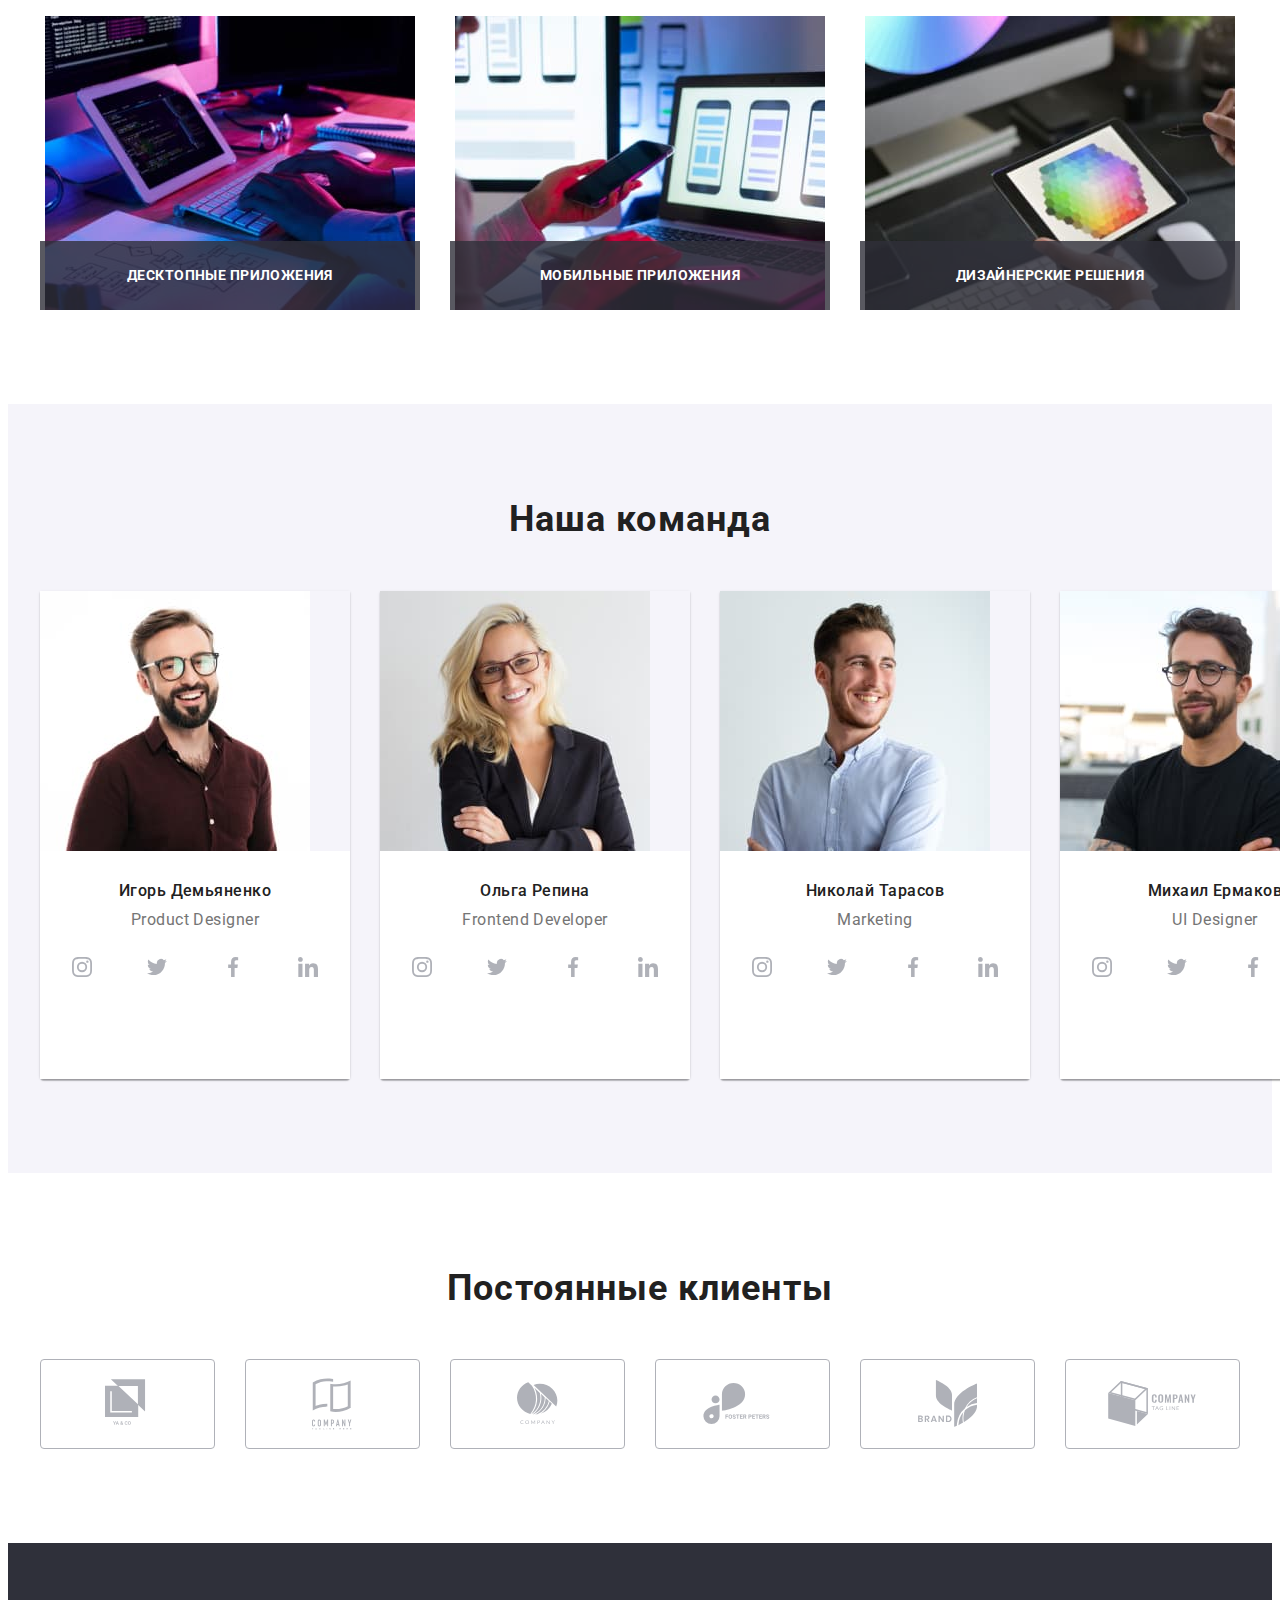
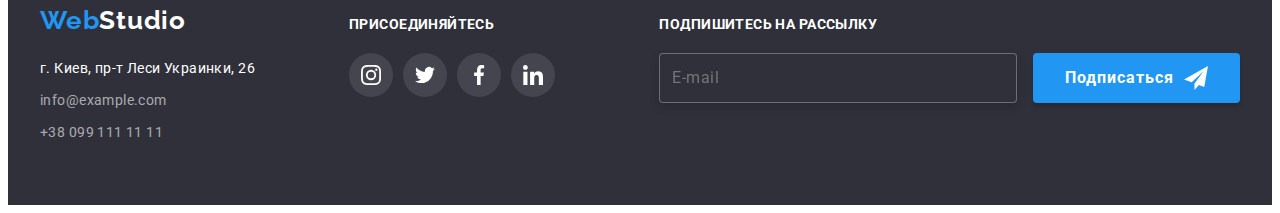
==== commit 159bc7f1: "Update index.html" ====
--- a/index.html
+++ b/index.html
@@ -519,7 +519,11 @@
                 <span class="footer-subscribe-title"> Подпишитесь на рассылку</span>
                 <form class="mail-input-form">
                     <label for="mail"></label>
-                    <input type="email" name="mail" class="input">
+                    <input 
+                    type="email" 
+                    name="mail" 
+                    class="input" 
+                    placeholder="E-mail">
                     <button type="submit" class="footer-btn"><span class="text-footer-btn">Подписаться</span>
                         <svg class="send-icon" 
                         width="24"
@@ -548,31 +552,60 @@
             </p>
 
             <form class="modal-input-form">
-                <label for="name">Имя</label>
-                <input type="text" name="name" class="input-name" autocomplete="name">
-
-                <label for="tel">Телефон</label>
-                <input type="tel" name="tel" class="input-tel" autocomplete="tel">
-
-                <label for="email">Почта</label>
-                <input type="email" name="email" class="input-email" autocomplete="email">
-
-                <label for="comment">Комментарий</label>
-                <textarea name="comment" id="comment" rows="10">Введите текст</textarea>
-
-                <input type="checkbox" name="agreement" value="agreement" id="agreement">
-                <label for="agreement">Соглашаюсь с рассылкой и принимаю 
-                    <a href="" class="agreement-link">Условия договора</a> 
-                </label>
-
+                <div class="form-name form-field">
+                    <label for="name" class="form-label">Имя</label>
+                    <input 
+                    type="text" 
+                    name="name" 
+                    class="input-name form-input" 
+                    autocomplete="name"
+                    >
+                </div>
+
+                <div class="form-tel form-field">
+                    <label for="tel" class="form-label">Телефон</label>
+                    <input 
+                    type="tel" 
+                    name="tel" 
+                    class="input-tel form-input" 
+                    autocomplete="tel">
+                </div>
+           
+               <div class="form-email form-field">
+                    <label for="email" class="form-label">Почта</label>
+                    <input
+                    type="email"
+                    name="email"
+                    class="input-email form-input"
+                    autocomplete="email">
+               </div>
+                
+               <div class="form-comment form-field">
+                    <label for="comment" class="form-label">Комментарий</label>
+                    <textarea
+                    name="comment"
+                    id="comment"
+                    rows="10"
+                    placeholder="Введите текст"
+                    class="textarea form-input">
+                    </textarea>
+               </div>
+                
+               <div class="form-agreement">
+                    <input 
+                    type="checkbox" 
+                    name="agreement" 
+                    value="agreement" 
+                    id="agreement">
+                    <label for="agreement" class="form-agreement-text">Соглашаюсь с рассылкой и принимаю 
+                        <a href="" class="agreement-link">Условия договора</a>
+                    </label>
+               </div>
 
                 <button type="submit" class="send-modal-btn">
-                
                     <span class="text-send-modal-btn">Отправить</span>
                 </button>
-            
-                
-                </form>
+            </form>
 
            
 
--- a/css/styles.css
+++ b/css/styles.css
@@ -48,6 +48,10 @@
   margin: 0px;
   padding: 0px;
 }
+
+textarea {
+  resize: none;
+}
 /*================== COMPONENTS ===================*/
 /*for "WHAT WE DO" and "OUR TEAM"*/
 .section-title {
@@ -687,15 +691,28 @@
 .mail-input-form > .input {
   box-sizing: border-box;
 
+  margin: 0;
+  padding: 11px 12px;
+
   width: 358px;
   height: 50px;
 
+  font-family: var(--main-font);
+  font-weight: 400;
+  font-size: 16px;
+  line-height: 1.25;
+  letter-spacing: 0.03em;
+
+  color: rgba(255, 255, 255, 0.6);
+
   border: 1px solid rgba(255, 255, 255, 0.3);
   border-radius: 4px;
 
   filter: drop-shadow(0px 4px 4px rgba(0, 0, 0, 0.15));
 
   background-color: var(--secondary-background-color);
+
+  transition: border 250ms cubic-bezier(0.4, 0, 0.2, 1);
 }
 
 .mail-input-form:hover .input {
@@ -706,6 +723,11 @@
 .footer-btn {
   display: inline-flex;
   align-items: center;
+
+  padding-top: 10px;
+  padding-bottom: 10px;
+  padding-right: 32px;
+  padding-left: 32px;
 
   margin-left: 12px;
 
@@ -726,10 +748,12 @@
   border-radius: 4px;
   border: 0px;
 
-  padding-top: 10px;
-  padding-bottom: 10px;
-  padding-right: 32px;
-  padding-left: 32px;
+  transition: box-shadow 250ms cubic-bezier(0.4, 0, 0.2, 1);
+}
+
+.footer-btn:hover,
+.footer-btn:focus {
+  box-shadow: 0px 4px 4px rgba(0, 0, 0, 0.15);
 }
 
 .text-footer-btn {
@@ -770,7 +794,6 @@
   left: 50%;
 
   width: 528px;
-  height: 581px;
   padding: 40px;
 
   background: #ffffff;
@@ -797,6 +820,8 @@
   border-radius: 50%;
   border: none;
   cursor: pointer;
+
+  transition: fill 250ms cubic-bezier(0.4, 0, 0.2, 1);
 }
 
 .close-modal-btn:hover,
@@ -805,13 +830,90 @@
 }
 
 .title-modal {
-}
-
-textarea {
-  resize: none;
+  text-align: center;
+
+  margin-bottom: 12px;
+
+  font-weight: 700;
+  font-size: 20px;
+  line-height: 1.15;
+  letter-spacing: 0.03em;
+}
+
+.form-field {
+  display: flex;
+  flex-direction: column;
+
+  margin-bottom: 10px;
+}
+
+.form-label {
+  font-weight: 400;
+  font-size: 12px;
+  line-height: 1.17;
+  letter-spacing: 0.01em;
+
+  margin-bottom: 4px;
+
+  color: var(--secondary-text-color);
+}
+
+.form-input {
+  padding: 11px 12px;
+
+  border: 1px solid rgba(33, 33, 33, 0.2);
+  border-radius: 4px;
+
+  transition: border 250ms cubic-bezier(0.4, 0, 0.2, 1);
+}
+
+.form-input:hover,
+.form-input:focus,
+.form-input:active {
+  border: 1px solid var(--accent-color);
+  border-radius: 4px;
+}
+
+.form-comment {
+  margin-bottom: 20px;
+}
+
+.textarea {
+  padding: 16px 12px;
+}
+
+.textarea::placeholder {
+  font-family: var(--main-font);
+
+  font-weight: 400;
+  font-size: 14px;
+  line-height: 1.14;
+  letter-spacing: 0.01em;
+
+  color: rgba(117, 117, 117, 0.5);
+}
+
+.form-agreement {
+  text-align: center;
+
+  margin-bottom: 30px;
+}
+
+.form-agreement-text {
+  font-weight: 400;
+  font-size: 14px;
+  line-height: 1.71;
+  letter-spacing: 0.03em;
+
+  color: var(--secondary-text-color);
 }
 
 .agreement-link {
+  font-weight: 400;
+  font-size: 14px;
+  line-height: 1.71;
+  letter-spacing: 0.03em;
+
   color: var(--accent-color);
 }
 
@@ -819,6 +921,9 @@
   display: flex;
   justify-content: center;
   align-items: center;
+
+  margin-right: auto;
+  margin-left: auto;
 
   font-family: var(--main-font);
   font-weight: 700;
@@ -833,7 +938,7 @@
   cursor: pointer;
   min-width: 200px;
   padding: 10px 32px;
-  box-shadow: 0px 4px 4px rgba(0, 0, 0, 0.15);
+
   border-radius: 4px;
   border: 0px;
 
@@ -841,6 +946,13 @@
   padding-bottom: 10px;
   padding-right: 32px;
   padding-left: 32px;
+
+  transition: box-shadow 250ms cubic-bezier(0.4, 0, 0.2, 1);
+}
+
+.send-modal-btn:hover,
+.send-modal-btn:focus {
+  box-shadow: 0px 4px 4px rgba(0, 0, 0, 0.15);
 }
 /*=============== END MODAL WINDOW ===============*/
 
@@ -913,19 +1025,19 @@
   transition: box-shadow 250ms cubic-bezier(0.4, 0, 0.2, 1);
 }
 
-/*.pictures-list-item:nth-child(3n) {
-  margin-right: 0px;
-}
-
-.pictures-list-item:nth-last-child(-n + 3) {
-  margin-bottom: 0px;
-}*/
-
 .pictures-list-item:hover,
 .pictures-list-item:focus {
   box-shadow: 0px 1px 1px rgba(0, 0, 0, 0.12), 0px 4px 4px rgba(0, 0, 0, 0.06),
     1px 4px 6px rgba(0, 0, 0, 0.16);
 }
+
+/*.pictures-list-item:nth-child(3n) {
+  margin-right: 0px;
+}
+
+.pictures-list-item:nth-last-child(-n + 3) {
+  margin-bottom: 0px;
+}*/
 
 .pictures-description {
   display: block;
@@ -962,9 +1074,10 @@
   align-items: center;
 }
 
-.pictures-list-item .pictures-info-text {
+.pictures-link .pictures-info-text {
   display: block;
   position: absolute;
+  /*overflow: scroll;*/
 
   transform: translateY(100%);
   padding: 63px 24px;
@@ -982,20 +1095,15 @@
   transition: transform 250ms cubic-bezier(0.4, 0, 0.2, 1);
 }
 
+.pictures-link:hover .pictures-info-text,
+.pictures-link:focus .pictures-info-text {
+  transform: translateY(0);
+}
+
 .pictures-list-item,
 .pictures-additional-info {
   overflow: hidden;
 }
 
-.pictures-list-item:hover .pictures-info-text {
-  transform: translateY(0);
-  opacity: 1;
-}
-
-.pictures-list-item:focus .pictures-info-text {
-  transform: translateY(0);
-  opacity: 1;
-}
-
 /*================END PICTURES ==================*/
 /************ END PORTFOLIO.html styles **********/
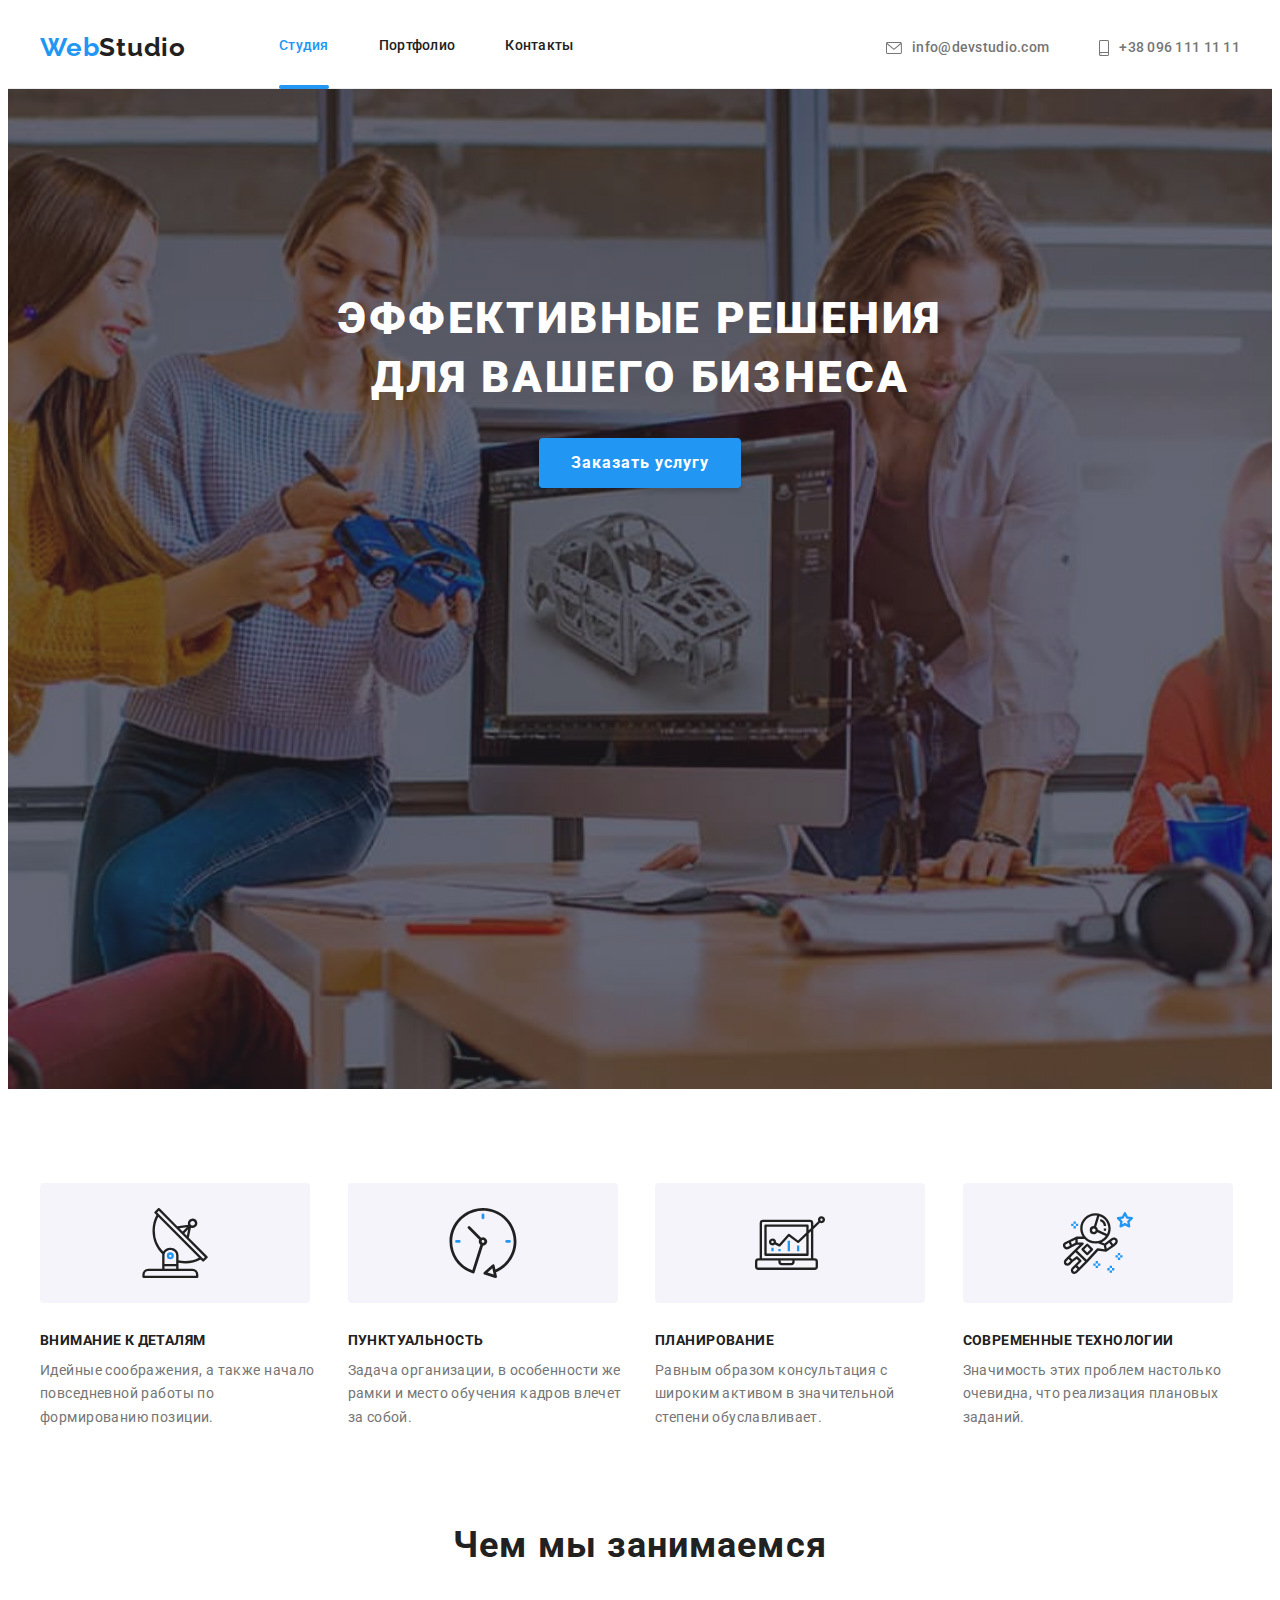
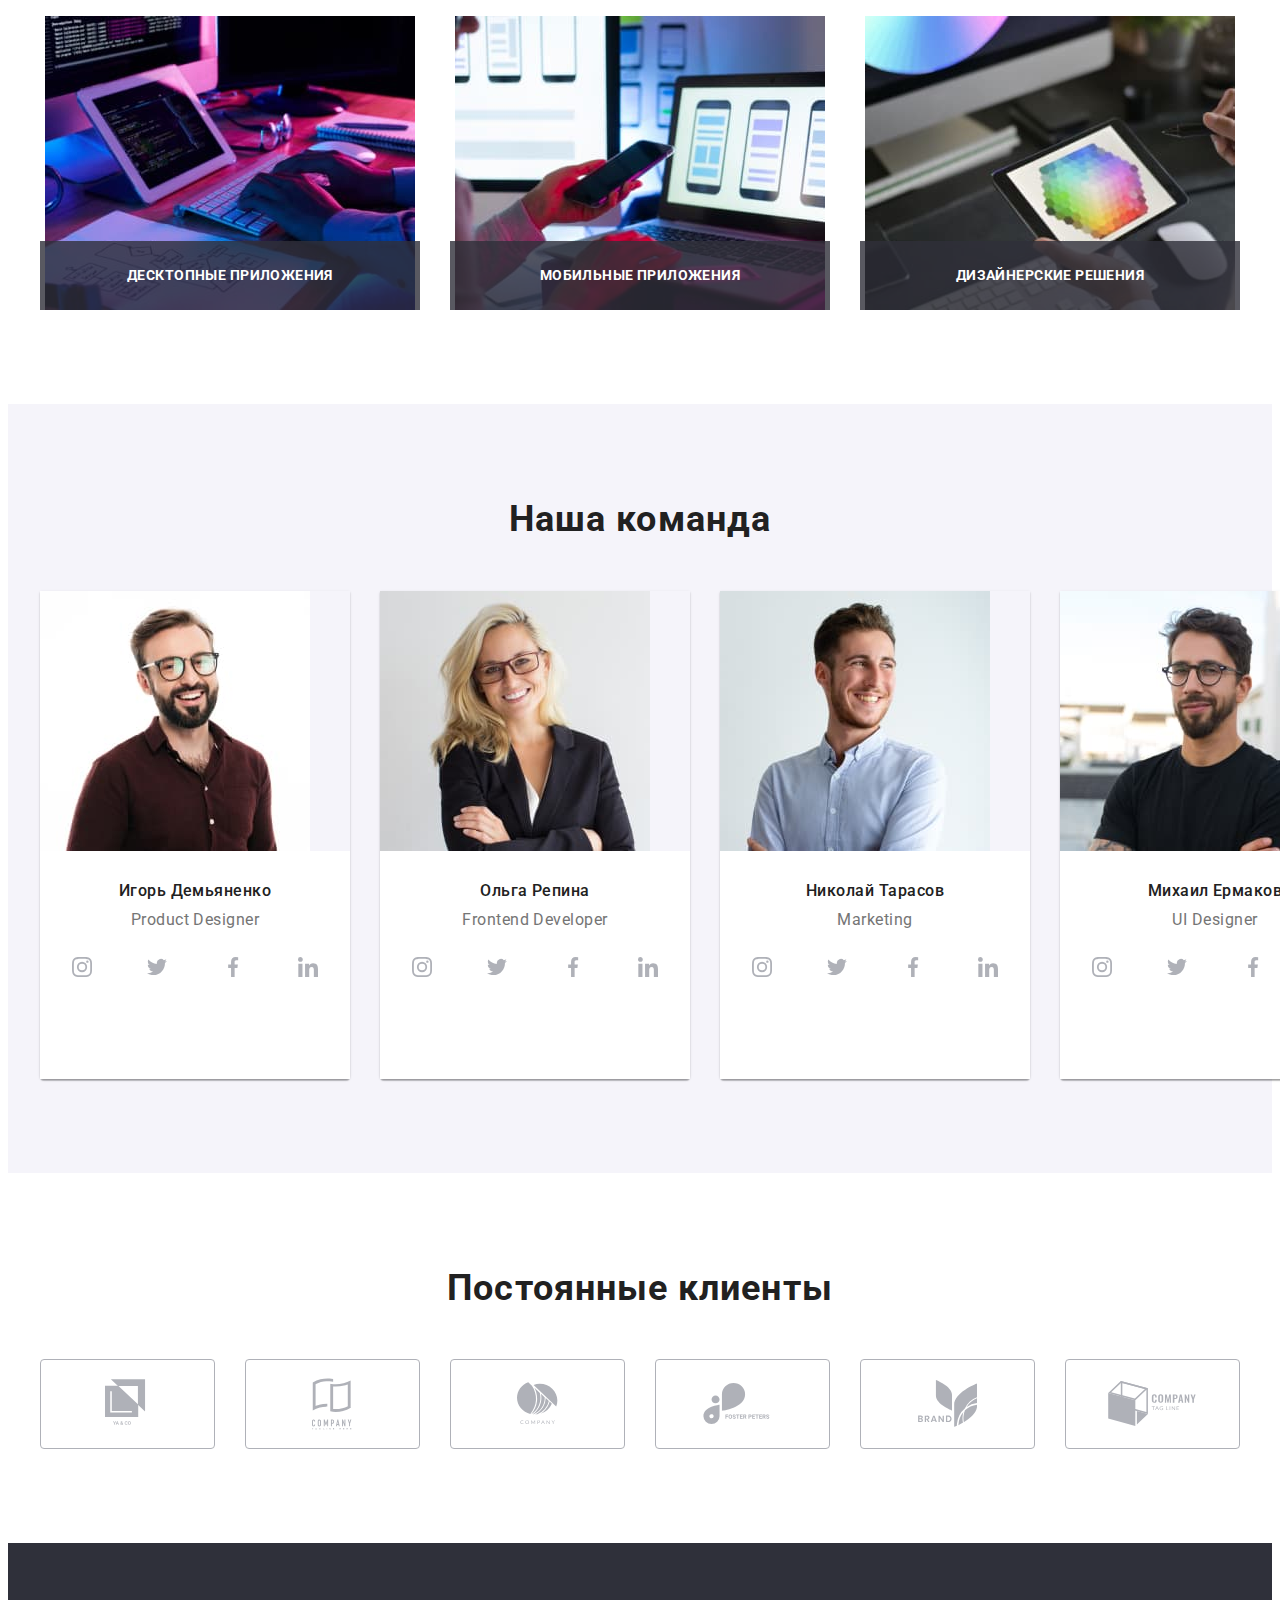
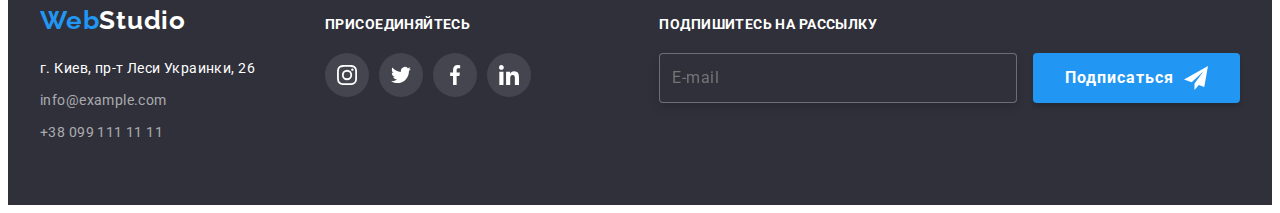
==== commit 48791454: "Update index.html" ====
--- a/index.html
+++ b/index.html
@@ -516,10 +516,10 @@
 
 <!--Mail-input-->            
             <div class="mail-input">
-                <span class="footer-subscribe-title"> Подпишитесь на рассылку</span>
+                <p class="footer-subscribe-title"> Подпишитесь на рассылку</p>
                 <form class="mail-input-form">
-                    <label for="mail"></label>
                     <input 
+                    id="mail"
                     type="email" 
                     name="mail" 
                     class="input" 
@@ -555,29 +555,46 @@
                 <div class="form-name form-field">
                     <label for="name" class="form-label">Имя</label>
                     <input 
+                    id="name"
                     type="text" 
                     name="name" 
                     class="input-name form-input" 
-                    autocomplete="name"
-                    >
+                    autocomplete="name">
+                    <svg class="input-icon"
+                    width="18"
+                    height="18">
+                        <use href="./images/icons.svg#icon-modal-person"></use>
+                    </svg>
                 </div>
 
                 <div class="form-tel form-field">
                     <label for="tel" class="form-label">Телефон</label>
                     <input 
+                    id="tel"
                     type="tel" 
                     name="tel" 
                     class="input-tel form-input" 
                     autocomplete="tel">
+                    <svg class="input-icon"
+                    width="18"
+                    height="18">
+                        <use href="./images/icons.svg#icon-modal-phone"></use>
+                    </svg>
                 </div>
            
                <div class="form-email form-field">
                     <label for="email" class="form-label">Почта</label>
                     <input
+                    id="email"
                     type="email"
                     name="email"
                     class="input-email form-input"
                     autocomplete="email">
+                    <svg class="input-icon"
+                    width="18"
+                    height="18">
+                        <use href="./images/icons.svg#icon-modal-email"></use>
+                    </svg>
                </div>
                 
                <div class="form-comment form-field">
@@ -592,13 +609,22 @@
                </div>
                 
                <div class="form-agreement">
-                    <input 
-                    type="checkbox" 
-                    name="agreement" 
-                    value="agreement" 
-                    id="agreement">
-                    <label for="agreement" class="form-agreement-text">Соглашаюсь с рассылкой и принимаю 
-                        <a href="" class="agreement-link">Условия договора</a>
+                    <label class="form-agreement-text">
+                        <input 
+                            id="agreement"
+                            type="checkbox" 
+                            name="agreement" 
+                            value="agreement"
+                            class="check-input">
+                        Соглашаюсь с рассылкой и принимаю 
+                            <a href="" class="agreement-link">Условия договора</a>
+                        <span class="check-box">
+                            <!--<svg class="check-box-icon"
+                            width="16"
+                            height="15">
+                                <use href="./images/icons.svg#icon-not-check"></use>
+                            </svg>-->
+                        </span>
                     </label>
                </div>
 
@@ -606,11 +632,6 @@
                     <span class="text-send-modal-btn">Отправить</span>
                 </button>
             </form>
-
-           
-
-            
-            
         </div>
     </div>
     
--- a/css/styles.css
+++ b/css/styles.css
@@ -100,6 +100,13 @@
   margin-right: 93px;
   padding-top: 22px;
   padding-bottom: 23px;
+
+  transition: transform 250ms cubic-bezier(0.4, 0, 0.2, 1);
+}
+
+.logo:hover,
+.logo:focus {
+  transform: scale(1.1);
 }
 
 .logo-web {
@@ -199,6 +206,7 @@
 .navigation-link:focus,
 .navigation-link:active {
   color: var(--accent-color);
+  transform: scale(1.1);
 }
 .current {
   color: var(--accent-color);
@@ -234,6 +242,8 @@
   margin-right: 10px;
 
   fill: currentColor;
+
+  transition: transform 250ms cubic-bezier(0.4, 0, 0.2, 1);
 }
 
 .site-contacts-icon-smartphone {
@@ -243,7 +253,17 @@
   margin-right: 10px;
 
   fill: currentColor;
-}
+
+  transition: transform 250ms cubic-bezier(0.4, 0, 0.2, 1);
+}
+
+.site-contacts .contacts:hover .site-contacts-icon-envelope,
+.site-contacts .contacts:hover .site-contacts-icon-smartphone,
+.site-contacts .contacts:focus .site-contacts-icon-envelope,
+.site-contacts .contacts:focus .site-contacts-icon-smartphone {
+  transform: scale(1.3);
+}
+
 .site-contacts .contacts {
   transition: color 250ms cubic-bezier(0.4, 0, 0.2, 1);
 }
@@ -520,7 +540,8 @@
   color: var(--transform-origin-color);
 
   transition: color 250ms cubic-bezier(0.4, 0, 0.2, 1),
-    background-color 250ms cubic-bezier(0.4, 0, 0.2, 1);
+    background-color 250ms cubic-bezier(0.4, 0, 0.2, 1),
+    transform 250ms cubic-bezier(0.4, 0, 0.2, 1);
 }
 
 .team-soc-link-item:not(:last-child) {
@@ -532,6 +553,7 @@
 .team-soc-link:active {
   background: var(--accent-color);
   color: var(--wight-color);
+  transform: scale(1.1);
 }
 
 .team-soc-link-icon {
@@ -577,14 +599,24 @@
 
   transition: color 250ms cubic-bezier(0.4, 0, 0.2, 1),
     border 250ms cubic-bezier(0.4, 0, 0.2, 1),
-    border-radius 250ms cubic-bezier(0.4, 0, 0.2, 1);
+    border-radius 250ms cubic-bezier(0.4, 0, 0.2, 1),
+    transform 250ms cubic-bezier(0.4, 0, 0.2, 1);
 }
 .customers-link:hover,
-.customers-link:focus,
 .customers-link:active {
   color: var(--accent-color);
   border: 1px solid var(--accent-color);
   border-radius: 4px;
+  transform: scale(1.1);
+}
+
+.customers-link:focus {
+  outline: none /*3px solid black*/;
+
+  color: var(--accent-color);
+  border: 1px solid var(--accent-color);
+  border-radius: 4px;
+  transform: scale(1.1);
 }
 
 .customers-icon {
@@ -605,10 +637,16 @@
   align-items: baseline;
 }
 
-.footer > .container > .logo {
+.footer .container .logo {
   padding-top: 0px;
   padding-bottom: 0px;
   margin-right: 0px;
+
+  transition: transform 250ms cubic-bezier(0.4, 0, 0.2, 1);
+}
+
+.footer .container .logo:focus {
+  transform: scale(1.1);
 }
 
 /*========== ADDRESS ========*/
@@ -673,13 +711,15 @@
   border-radius: 50%;
   background: rgba(255, 255, 255, 0.1);
 
-  transition: background-color 250ms cubic-bezier(0.4, 0, 0.2, 1);
+  transition: background-color 250ms cubic-bezier(0.4, 0, 0.2, 1),
+    transform 250ms cubic-bezier(0.4, 0, 0.2, 1);
 }
 
 .footer-social-link:hover,
 .footer-social-link:active,
 .footer-social-link:focus {
   background-color: var(--accent-color);
+  transform: scale(1.1);
 }
 /*========== END ADDRESS ========*/
 
@@ -781,6 +821,7 @@
 
 .backdrop.is-hidden {
   opacity: 0;
+  visibility: hidden;
   pointer-events: none;
 }
 
@@ -806,11 +847,7 @@
 }
 
 .close-modal-btn {
-  display: flex;
-  justify-content: center;
-  align-items: center;
-
-  position: fixed;
+  position: absolute;
   right: 8px;
   top: 8px;
 
@@ -821,6 +858,10 @@
   border: none;
   cursor: pointer;
 
+  display: flex;
+  justify-content: center;
+  align-items: center;
+
   transition: fill 250ms cubic-bezier(0.4, 0, 0.2, 1);
 }
 
@@ -840,11 +881,27 @@
   letter-spacing: 0.03em;
 }
 
+.modal-input-form .input-icon {
+  position: absolute;
+  top: 50%;
+  left: 12px;
+
+  display: inline-block;
+
+  transition: fill 250ms cubic-bezier(0.4, 0, 0.2, 1);
+}
+
 .form-field {
+  position: relative;
+
   display: flex;
   flex-direction: column;
 
   margin-bottom: 10px;
+}
+
+.form-input:focus ~ .input-icon {
+  fill: var(--accent-color);
 }
 
 .form-label {
@@ -859,47 +916,67 @@
 }
 
 .form-input {
-  padding: 11px 12px;
+  padding-top: 11px;
+  padding-right: 12px;
+  padding-bottom: 11px;
+  padding-left: 40px;
 
   border: 1px solid rgba(33, 33, 33, 0.2);
   border-radius: 4px;
 
-  transition: border 250ms cubic-bezier(0.4, 0, 0.2, 1);
-}
-
-.form-input:hover,
-.form-input:focus,
-.form-input:active {
-  border: 1px solid var(--accent-color);
-  border-radius: 4px;
-}
-
-.form-comment {
-  margin-bottom: 20px;
-}
-
-.textarea {
-  padding: 16px 12px;
-}
-
-.textarea::placeholder {
-  font-family: var(--main-font);
-
+  font-family: Roboto;
   font-weight: 400;
   font-size: 14px;
   line-height: 1.14;
   letter-spacing: 0.01em;
 
   color: rgba(117, 117, 117, 0.5);
+
+  transition: border 250ms cubic-bezier(0.4, 0, 0.2, 1);
+}
+
+.form-input:hover,
+.form-input:active {
+  border: 1px solid var(--accent-color);
+  border-radius: 4px;
+}
+
+.form-input:focus {
+  border: 1px solid var(--accent-color);
+  border-radius: 4px;
+
+  outline: none;
+}
+
+.form-comment {
+  margin-bottom: 20px;
+}
+
+.textarea {
+  padding: 16px 12px;
+}
+
+.textarea::placeholder {
+  font-family: var(--main-font);
+
+  font-weight: 400;
+  font-size: 14px;
+  line-height: 1.14;
+  letter-spacing: 0.01em;
+
+  color: rgba(117, 117, 117, 0.5);
 }
 
 .form-agreement {
+  position: relative;
   text-align: center;
 
   margin-bottom: 30px;
 }
 
 .form-agreement-text {
+  display: inline-block;
+
   font-weight: 400;
   font-size: 14px;
   line-height: 1.71;
@@ -907,6 +984,56 @@
 
   color: var(--secondary-text-color);
 }
+
+.check-input {
+  appearance: none;
+  --webkit-appearance: none;
+  --moz-appearance: none;
+
+  position: absolute;
+}
+
+.check-input:focus {
+}
+
+/*.check-box-icon {
+  position: absolute;
+  left: 0;
+  top: 50%;
+  transform: translateY(-50%);
+}*/
+
+.check-box {
+  position: absolute;
+  top: 50%;
+  left: 0;
+  transform: translateY(-50%);
+
+  width: 16px;
+  height: 15px;
+  background-image: url(../images/icons/modal-window/not-check.svg);
+
+  transition: background-image 250ms cubic-bezier(0.4, 0, 0.2, 1),
+    background-color 250ms cubic-bezier(0.4, 0, 0.2, 1),
+    border-radius 250ms cubic-bezier(0.4, 0, 0.2, 1);
+}
+
+.check-input:checked ~ .check-box {
+  background-image: url(../images/icons/modal-window/check.svg);
+}
+
+/*.check-input:focus ~ .check-box {
+  background-image: url(../images/icons/modal-window/not-check.svg);
+}*/
+
+.check-input:checked ~ .check-box {
+  background-color: var(--accent-color);
+  border-radius: 2px;
+}
+
+/*.check-input:focus ~ .check-box {
+  background-color: var(--accent-color);
+}*/
 
 .agreement-link {
   font-weight: 400;
@@ -992,7 +1119,8 @@
 
   transition: color 250ms cubic-bezier(0.4, 0, 0.2, 1),
     background-color 250ms cubic-bezier(0.4, 0, 0.2, 1),
-    box-shadow 250ms cubic-bezier(0.4, 0, 0.2, 1);
+    box-shadow 250ms cubic-bezier(0.4, 0, 0.2, 1),
+    transform 250ms cubic-bezier(0.4, 0, 0.2, 1);
 }
 .filters-button:hover,
 .filters-button:focus,
@@ -1002,10 +1130,12 @@
   color: var(--wight-color);
   box-shadow: 0px 3px 1px rgba(0, 0, 0, 0.1), 0px 1px 2px rgba(0, 0, 0, 0.08),
     0px 2px 2px rgba(0, 0, 0, 0.12);
+  transform: scale(1.1);
 }
 /*================ END FILTERS ==================*/
 
 /*================== PICTURES ===================*/
+
 .pictures-list {
   display: flex;
   flex-wrap: wrap;
@@ -1074,6 +1204,10 @@
   align-items: center;
 }
 
+.pictures-link {
+  display: block;
+}
+
 .pictures-link .pictures-info-text {
   display: block;
   position: absolute;
